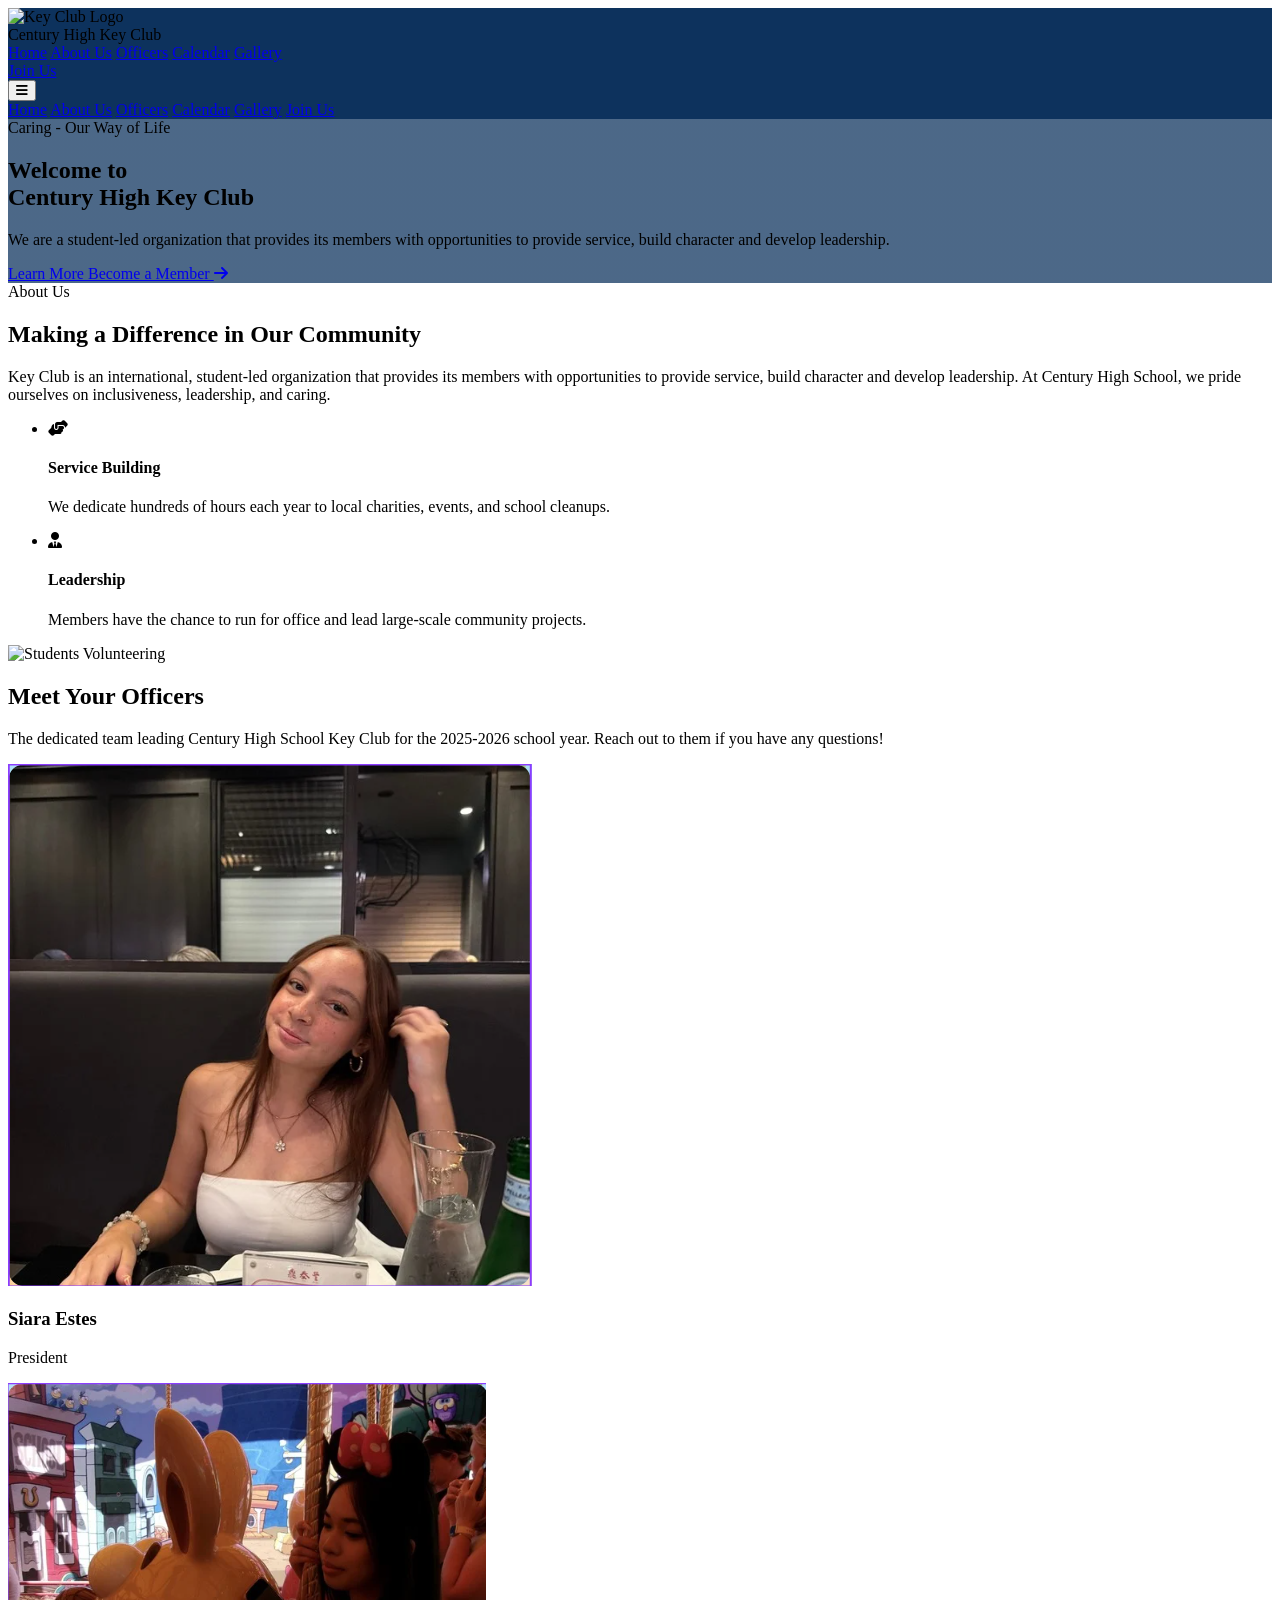
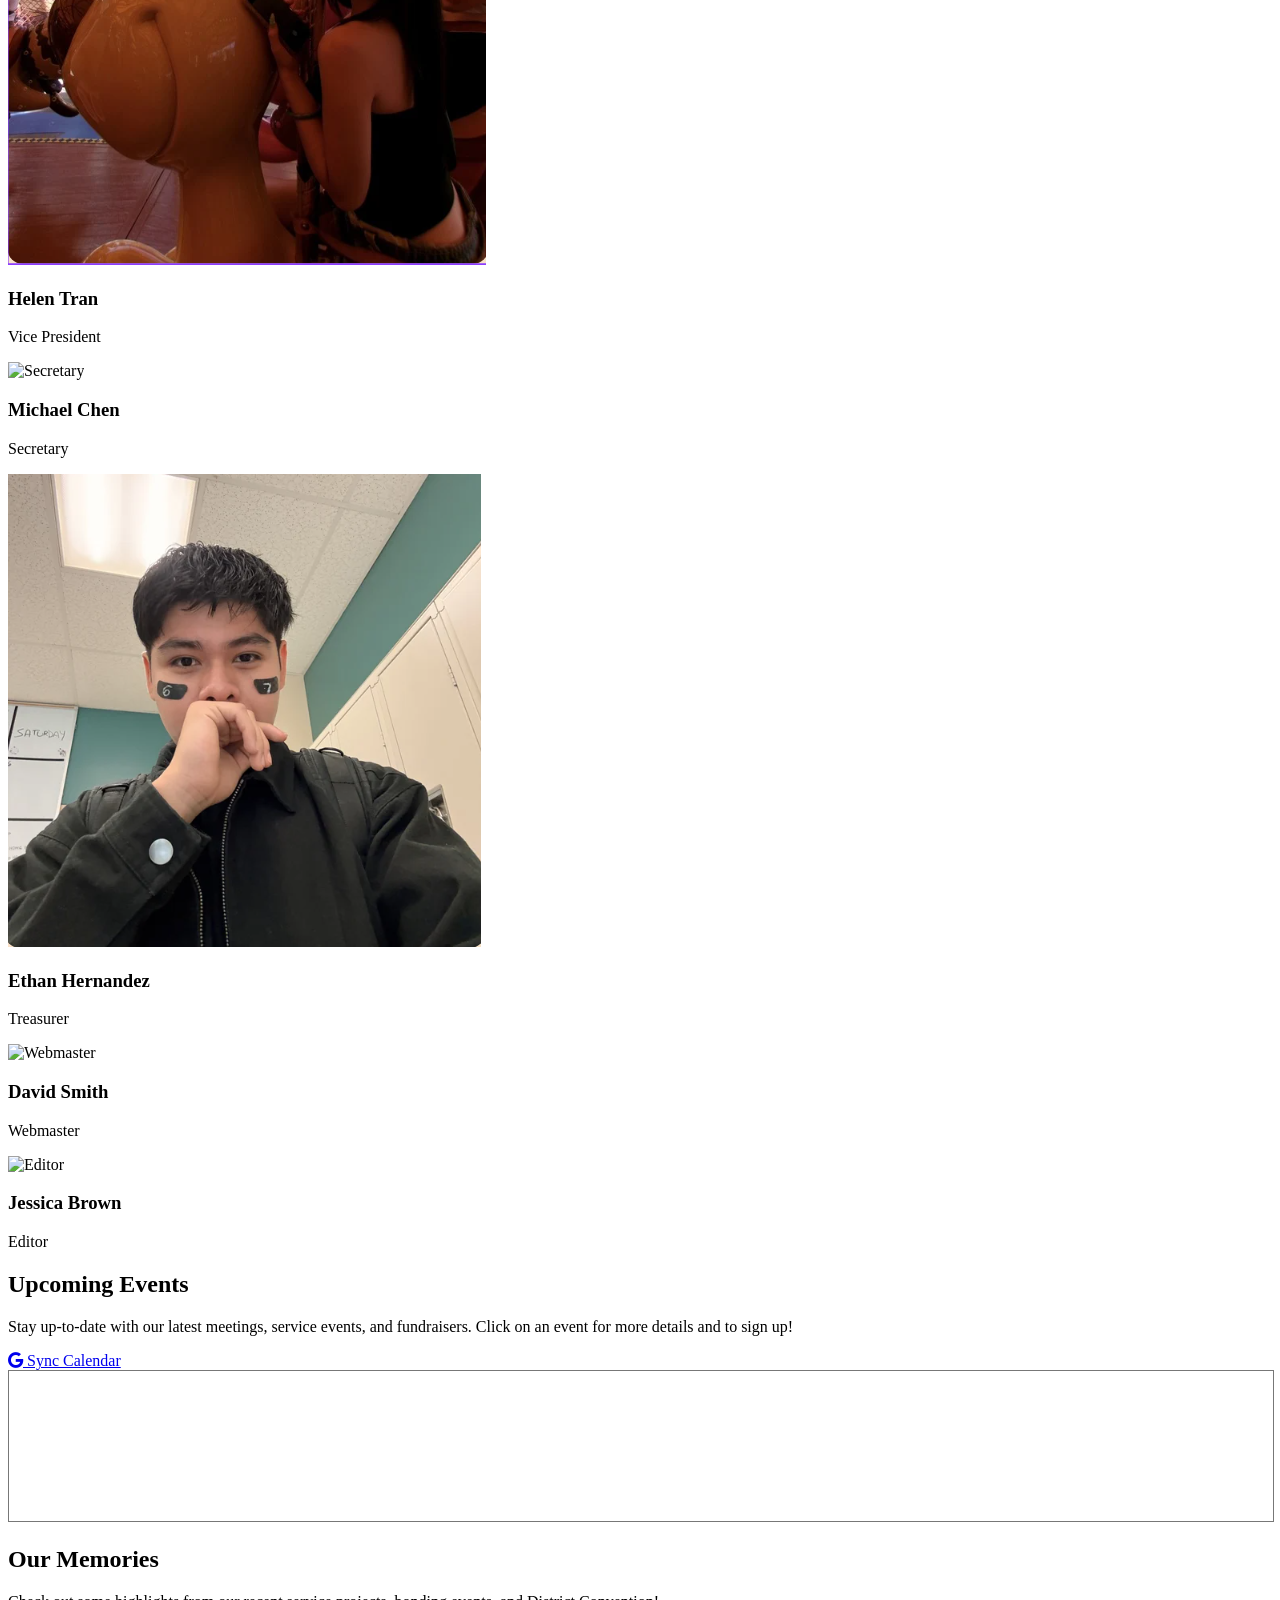
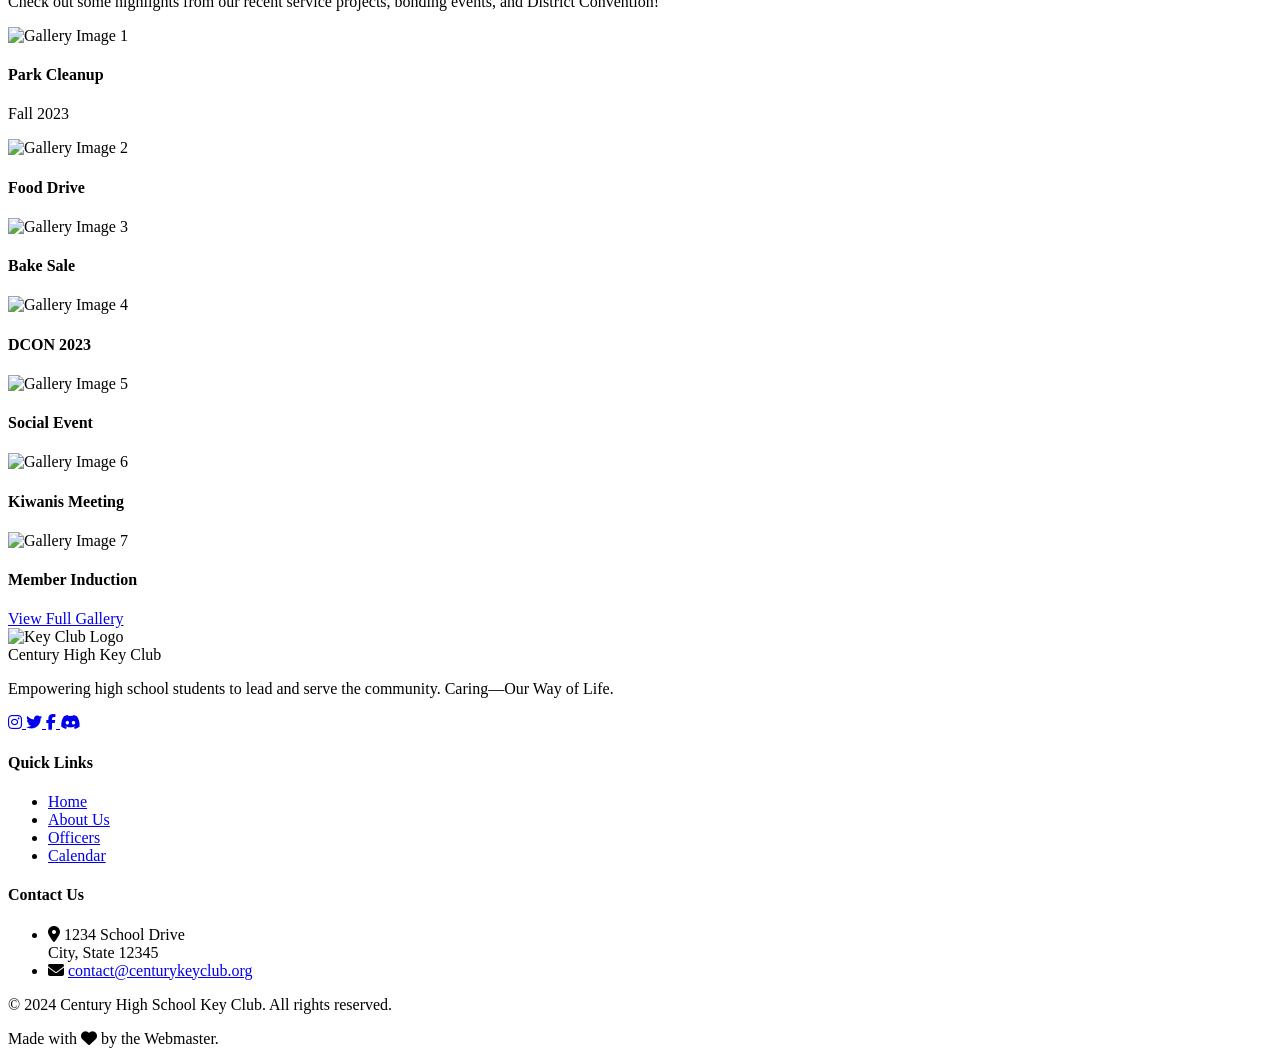
==== index.html @ 0c607665 "Added all 8 officers and popups now" ====
<!DOCTYPE html>
<html lang="en" class="scroll-smooth">
<head>
    <meta charset="UTF-8">
    <meta name="viewport" content="width=device-width, initial-scale=1.0">
    <title>Century High School Key Club</title>
    
    <!-- Google Fonts -->
    <link rel="preconnect" href="https://fonts.googleapis.com">
    <link rel="preconnect" href="https://fonts.gstatic.com" crossorigin>
    <link href="https://fonts.googleapis.com/css2?family=Inter:wght@300;400;600;700;800&display=swap" rel="stylesheet">
    
    <!-- FontAwesome for Icons -->
    <link rel="stylesheet" href="https://cdnjs.cloudflare.com/ajax/libs/font-awesome/6.4.0/css/all.min.css">

    <!-- Tailwind CSS -->
    <script src="https://cdn.tailwindcss.com"></script>
    <script>
        tailwind.config = {
            theme: {
                extend: {
                    fontFamily: {
                        sans: ['Inter', 'sans-serif'],
                    },
                    colors: {
                        navy: '#002855', /* Key Club Navy Blue */
                        gold: '#F2A900', /* Key Club Gold */
                        light: '#F8F9FA'
                    }
                }
            }
        }
    </script>
    <link rel="stylesheet" href="style.css">
</head>
<body class="bg-light text-gray-800 font-sans antialiased overflow-x-hidden">

    <!-- Navigation -->
    <header class="glass-nav fixed w-full top-0 z-50 text-white shadow-lg transition-all duration-300">
        <div class="max-w-7xl mx-auto px-4 sm:px-6 lg:px-8">
            <div class="flex justify-between items-center h-20">
                <!-- Logo -->
                <div class="flex-shrink-0 flex items-center gap-3 cursor-pointer" onclick="window.scrollTo(0,0)">
                    <div class="w-12 h-12 bg-white rounded-full flex items-center justify-center p-1 border-2 border-gold">
                        <!-- Placeholder for Key Club Logo -->
                        <img src="https://placehold.co/100x100/ffffff/002855?text=Logo" alt="Key Club Logo" class="w-full h-full object-contain rounded-full">
                    </div>
                    <div>
                        <span class="font-bold text-xl tracking-tight block">Century High</span>
                        <span class="text-gold font-semibold text-sm tracking-wider uppercase">Key Club</span>
                    </div>
                </div>

                <!-- Desktop Menu -->
                <nav class="hidden md:flex space-x-8">
                    <a href="#home" class="text-white hover:text-gold font-medium transition-colors">Home</a>
                    <a href="#about" class="text-white hover:text-gold font-medium transition-colors">About Us</a>
                    <a href="#officers" class="text-white hover:text-gold font-medium transition-colors">Officers</a>
                    <a href="#calendar" class="text-white hover:text-gold font-medium transition-colors">Calendar</a>
                    <a href="#gallery" class="text-white hover:text-gold font-medium transition-colors">Gallery</a>
                </nav>

                <!-- CTA Button (Desktop) -->
                <div class="hidden md:flex">
                    <a href="#join" class="bg-gold text-navy font-bold py-2 px-6 rounded-full hover:bg-yellow-400 transform hover:scale-105 transition-all shadow-md">
                        Join Us
                    </a>
                </div>

                <!-- Mobile Menu Button -->
                <div class="md:hidden flex items-center">
                    <button id="mobile-menu-btn" class="text-white hover:text-gold focus:outline-none p-2">
                        <i class="fas fa-bars text-2xl"></i>
                    </button>
                </div>
            </div>
        </div>

        <!-- Mobile Menu (Hidden by default) -->
        <div id="mobile-menu" class="hidden md:hidden bg-navy border-t border-blue-900">
            <div class="px-2 pt-2 pb-3 space-y-1 sm:px-3">
                <a href="#home" class="block px-3 py-2 rounded-md text-base font-medium text-white hover:text-gold hover:bg-blue-900">Home</a>
                <a href="#about" class="block px-3 py-2 rounded-md text-base font-medium text-white hover:text-gold hover:bg-blue-900">About Us</a>
                <a href="#officers" class="block px-3 py-2 rounded-md text-base font-medium text-white hover:text-gold hover:bg-blue-900">Officers</a>
                <a href="#calendar" class="block px-3 py-2 rounded-md text-base font-medium text-white hover:text-gold hover:bg-blue-900">Calendar</a>
                <a href="#gallery" class="block px-3 py-2 rounded-md text-base font-medium text-white hover:text-gold hover:bg-blue-900">Gallery</a>
                <a href="#join" class="block px-3 py-2 mt-4 text-center rounded-md text-base font-bold text-navy bg-gold hover:bg-yellow-400">Join Us</a>
            </div>
        </div>
    </header>

    <!-- Hero Section -->
    <section id="home" class="hero-bg min-h-screen flex items-center justify-center pt-20 relative">
        <div class="absolute inset-0 bg-gradient-to-b from-transparent to-navy opacity-60"></div>
        <div class="relative z-10 text-center px-4 max-w-4xl mx-auto">
            <span class="inline-block py-1 px-3 rounded-full bg-gold/20 text-gold border border-gold backdrop-blur-sm text-sm font-semibold tracking-widest uppercase mb-6 animate-pulse">
                Caring - Our Way of Life
            </span>
            <h1 class="text-5xl md:text-7xl font-extrabold text-white mb-6 drop-shadow-lg leading-tight">
                Welcome to <br/> <span class="text-gold">Century High</span> Key Club
            </h1>
            <p class="text-lg md:text-2xl text-gray-200 mb-10 max-w-2xl mx-auto font-light drop-shadow-md">
                We are a student-led organization that provides its members with opportunities to provide service, build character and develop leadership.
            </p>
            <div class="flex flex-col sm:flex-row gap-4 justify-center">
                <a href="#about" class="bg-white text-navy font-bold py-3 px-8 rounded-full hover:bg-gray-100 transform hover:-translate-y-1 transition-all shadow-lg text-lg">
                    Learn More
                </a>
                <a href="#join" class="bg-gold text-navy font-bold py-3 px-8 rounded-full hover:bg-yellow-400 transform hover:-translate-y-1 transition-all shadow-lg text-lg flex items-center justify-center gap-2">
                    Become a Member <i class="fas fa-arrow-right"></i>
                </a>
            </div>
        </div>
    </section>

    <!-- About Section -->
    <section id="about" class="py-20 bg-white">
        <div class="max-w-7xl mx-auto px-4 sm:px-6 lg:px-8">
            <div class="flex flex-col md:flex-row items-center gap-12">
                <div class="md:w-1/2">
                    <div class="inline-flex items-center gap-2 text-gold font-bold uppercase tracking-wider mb-2">
                        <span class="w-8 h-1 bg-gold rounded-full"></span> About Us
                    </div>
                    <h2 class="text-4xl font-bold text-navy mb-6">Making a Difference in Our Community</h2>
                    <p class="text-gray-600 mb-6 text-lg leading-relaxed">
                        Key Club is an international, student-led organization that provides its members with opportunities to provide service, build character and develop leadership. At Century High School, we pride ourselves on inclusiveness, leadership, and caring.
                    </p>
                    <ul class="space-y-4 mb-8">
                        <li class="flex items-start gap-3">
                            <div class="mt-1 bg-navy/10 text-navy rounded-full p-2 h-8 w-8 flex items-center justify-center flex-shrink-0">
                                <i class="fas fa-hands-helping"></i>
                            </div>
                            <div>
                                <h4 class="font-bold text-gray-900">Service Building</h4>
                                <p class="text-gray-600 text-sm">We dedicate hundreds of hours each year to local charities, events, and school cleanups.</p>
                            </div>
                        </li>
                        <li class="flex items-start gap-3">
                            <div class="mt-1 bg-gold/10 text-gold rounded-full p-2 h-8 w-8 flex items-center justify-center flex-shrink-0">
                                <i class="fas fa-user-tie"></i>
                            </div>
                            <div>
                                <h4 class="font-bold text-gray-900">Leadership</h4>
                                <p class="text-gray-600 text-sm">Members have the chance to run for office and lead large-scale community projects.</p>
                            </div>
                        </li>
                    </ul>
                </div>
                <div class="md:w-1/2 relative">
                    <div class="absolute -inset-4 bg-gold rounded-2xl transform rotate-3 opacity-20"></div>
                    <img src="https://picsum.photos/id/120/800/600" alt="Students Volunteering" class="relative rounded-2xl shadow-2xl w-full object-cover h-[400px]">
                </div>
            </div>
        </div>
    </section>

    <!-- Officers Section -->
    <section id="officers" class="py-20 bg-light">
        <div class="max-w-7xl mx-auto px-4 sm:px-6 lg:px-8">
            <div class="text-center mb-16">
                <h2 class="text-4xl font-bold text-navy mb-4">Meet Your Officers</h2>
                <div class="w-24 h-1 bg-gold mx-auto rounded-full mb-6"></div>
                <p class="text-gray-600 max-w-2xl mx-auto text-lg">
                    The dedicated team leading Century High School Key Club for the 2025-2026 school year. Reach out to them if you have any questions!
                </p>
            </div>

            <!-- Officers Grid -->
            <div class="grid grid-cols-1 sm:grid-cols-2 lg:grid-cols-3 gap-8">
                
                <!-- Officer 1 -->
                <div class="bg-white rounded-2xl shadow-lg overflow-hidden group hover:shadow-2xl transition-all duration-300 transform hover:-translate-y-2">
                    <div class="aspect-[3/2] overflow-hidden">
                        <img src="images/siara2027.png" alt="President" class="w-full h-full object-cover group-hover:scale-110 transition-transform duration-500">
                    </div>
                    <div class="p-6 text-center border-t-4 border-gold">
                        <h3 class="text-xl font-bold text-navy mb-1">Siara Estes</h3>
                        <p class="text-gold font-semibold uppercase tracking-wide text-sm">President</p>
                    </div>
                </div>

                <!-- Officer 2 -->
                <div class="bg-white rounded-2xl shadow-lg overflow-hidden group hover:shadow-2xl transition-all duration-300 transform hover:-translate-y-2">
                    <div class="aspect-[3/2] overflow-hidden">
                        <img src="images/helen2027.png" alt="Vice President" class="w-full h-full object-cover group-hover:scale-110 transition-transform duration-500">
                    </div>
                    <div class="p-6 text-center border-t-4 border-gold">
                        <h3 class="text-xl font-bold text-navy mb-1">Helen Tran</h3>
                        <p class="text-gold font-semibold uppercase tracking-wide text-sm">Vice President</p>
                    </div>
                </div>

                <!-- Officer 3 -->
                <div class="bg-white rounded-2xl shadow-lg overflow-hidden group hover:shadow-2xl transition-all duration-300 transform hover:-translate-y-2">
                    <div class="aspect-[3/2] overflow-hidden">
                        <img src="https://picsum.photos/id/338/400/400" alt="Secretary" class="w-full h-full object-cover group-hover:scale-110 transition-transform duration-500">
                    </div>
                    <div class="p-6 text-center border-t-4 border-gold">
                        <h3 class="text-xl font-bold text-navy mb-1">Michael Chen</h3>
                        <p class="text-gold font-semibold uppercase tracking-wide text-sm">Secretary</p>
                    </div>
                </div>

                <!-- Officer 4 -->
                <div class="bg-white rounded-2xl shadow-lg overflow-hidden group hover:shadow-2xl transition-all duration-300 transform hover:-translate-y-2">
                    <div class="aspect-[3/2] overflow-hidden">
                        <img src="images/ethan2027.png" alt="Treasurer" class="w-full h-full object-cover group-hover:scale-110 transition-transform duration-500">
                    </div>
                    <div class="p-6 text-center border-t-4 border-gold">
                        <h3 class="text-xl font-bold text-navy mb-1">Ethan Hernandez</h3>
                        <p class="text-gold font-semibold uppercase tracking-wide text-sm">Treasurer</p>
                    </div>
                </div>

                <!-- Officer 5 -->
                <div class="bg-white rounded-2xl shadow-lg overflow-hidden group hover:shadow-2xl transition-all duration-300 transform hover:-translate-y-2">
                    <div class="aspect-[3/2] overflow-hidden">
                        <img src="https://picsum.photos/id/349/400/400" alt="Webmaster" class="w-full h-full object-cover group-hover:scale-110 transition-transform duration-500">
                    </div>
                    <div class="p-6 text-center border-t-4 border-gold">
                        <h3 class="text-xl font-bold text-navy mb-1">David Smith</h3>
                        <p class="text-gold font-semibold uppercase tracking-wide text-sm">Webmaster</p>
                    </div>
                </div>

                <!-- Officer 6 -->
                <div class="bg-white rounded-2xl shadow-lg overflow-hidden group hover:shadow-2xl transition-all duration-300 transform hover:-translate-y-2">
                    <div class="aspect-[3/2] overflow-hidden">
                        <img src="https://picsum.photos/id/399/400/400" alt="Editor" class="w-full h-full object-cover group-hover:scale-110 transition-transform duration-500">
                    </div>
                    <div class="p-6 text-center border-t-4 border-gold">
                        <h3 class="text-xl font-bold text-navy mb-1">Jessica Brown</h3>
                        <p class="text-gold font-semibold uppercase tracking-wide text-sm">Editor</p>
                    </div>
                </div>

            </div>
        </div>
    </section>

    <!-- Events Calendar Section -->
    <section id="calendar" class="py-20 bg-navy text-white">
        <div class="max-w-7xl mx-auto px-4 sm:px-6 lg:px-8">
            <div class="flex flex-col md:flex-row justify-between items-end mb-12">
                <div class="md:w-2/3">
                    <h2 class="text-4xl font-bold mb-4 text-white">Upcoming Events</h2>
                    <div class="w-24 h-1 bg-gold rounded-full mb-6"></div>
                    <p class="text-gray-300 text-lg">Stay up-to-date with our latest meetings, service events, and fundraisers. Click on an event for more details and to sign up!</p>
                </div>
                <div class="mt-6 md:mt-0">
                    <a href="#" class="inline-flex items-center gap-2 bg-transparent border-2 border-gold text-gold hover:bg-gold hover:text-navy font-bold py-2 px-6 rounded-full transition-colors">
                        <i class="fab fa-google"></i> Sync Calendar
                    </a>
                </div>
            </div>

            <!-- Calendar Iframe Container -->
            <div class="bg-white rounded-2xl shadow-2xl overflow-hidden p-2 md:p-4">
                <!-- IMPORTANT: Replace the 'src' attribute below with your own Google Calendar embed URL -->
                <div class="w-full h-[500px] md:h-[600px] lg:h-[700px] relative">
                    <iframe 
                        src="https://calendar.google.com/calendar/embed?src=c_classroomb1a137aa%40group.calendar.google.com&ctz=America%2FLos_Angeles"
                        style="border:solid 1px #777" 
                        width="100%" 
                        height="100%" 
                        frameborder="0" 
                        scrolling="no"
                        class="rounded-xl absolute inset-0"
                        title="Our Calendar">
                    </iframe>
                </div>
            </div>
        </div>
    </section>

    <!-- Image Gallery Section -->
    <section id="gallery" class="py-20 bg-white">
        <div class="max-w-7xl mx-auto px-4 sm:px-6 lg:px-8">
            <div class="text-center mb-12">
                <h2 class="text-4xl font-bold text-navy mb-4">Our Memories</h2>
                <div class="w-24 h-1 bg-gold mx-auto rounded-full mb-6"></div>
                <p class="text-gray-600 max-w-2xl mx-auto text-lg">
                    Check out some highlights from our recent service projects, bonding events, and District Convention!
                </p>
            </div>

            <!-- CSS Grid Gallery -->
            <div class="grid grid-cols-1 sm:grid-cols-2 md:grid-cols-3 lg:grid-cols-4 gap-4 auto-rows-[200px]">
                
                <!-- Gallery Item 1 (Spans 2 rows, 2 columns on large screens) -->
                <div class="group relative overflow-hidden rounded-xl shadow-md lg:col-span-2 lg:row-span-2">
                    <img src="https://picsum.photos/id/111/800/800" alt="Gallery Image 1" class="w-full h-full object-cover transition-transform duration-700 group-hover:scale-110">
                    <div class="absolute inset-0 bg-gradient-to-t from-navy/90 to-transparent opacity-0 group-hover:opacity-100 transition-opacity duration-300 flex flex-col justify-end p-6">
                        <h4 class="text-gold font-bold text-xl">Park Cleanup</h4>
                        <p class="text-white text-sm">Fall 2023</p>
                    </div>
                </div>

                <!-- Gallery Item 2 -->
                <div class="group relative overflow-hidden rounded-xl shadow-md">
                    <img src="https://picsum.photos/id/222/400/400" alt="Gallery Image 2" class="w-full h-full object-cover transition-transform duration-700 group-hover:scale-110">
                    <div class="absolute inset-0 bg-gradient-to-t from-navy/80 to-transparent opacity-0 group-hover:opacity-100 transition-opacity duration-300 flex flex-col justify-end p-4">
                        <h4 class="text-gold font-bold">Food Drive</h4>
                    </div>
                </div>

                <!-- Gallery Item 3 -->
                <div class="group relative overflow-hidden rounded-xl shadow-md">
                    <img src="https://picsum.photos/id/333/400/400" alt="Gallery Image 3" class="w-full h-full object-cover transition-transform duration-700 group-hover:scale-110">
                    <div class="absolute inset-0 bg-gradient-to-t from-navy/80 to-transparent opacity-0 group-hover:opacity-100 transition-opacity duration-300 flex flex-col justify-end p-4">
                        <h4 class="text-gold font-bold">Bake Sale</h4>
                    </div>
                </div>

                <!-- Gallery Item 4 -->
                <div class="group relative overflow-hidden rounded-xl shadow-md sm:col-span-2 lg:col-span-1">
                    <img src="https://picsum.photos/id/444/400/400" alt="Gallery Image 4" class="w-full h-full object-cover transition-transform duration-700 group-hover:scale-110">
                    <div class="absolute inset-0 bg-gradient-to-t from-navy/80 to-transparent opacity-0 group-hover:opacity-100 transition-opacity duration-300 flex flex-col justify-end p-4">
                        <h4 class="text-gold font-bold">DCON 2023</h4>
                    </div>
                </div>

                <!-- Gallery Item 5 -->
                <div class="group relative overflow-hidden rounded-xl shadow-md">
                    <img src="https://picsum.photos/id/555/400/400" alt="Gallery Image 5" class="w-full h-full object-cover transition-transform duration-700 group-hover:scale-110">
                    <div class="absolute inset-0 bg-gradient-to-t from-navy/80 to-transparent opacity-0 group-hover:opacity-100 transition-opacity duration-300 flex flex-col justify-end p-4">
                        <h4 class="text-gold font-bold">Social Event</h4>
                    </div>
                </div>

                <!-- Gallery Item 6 (Spans 2 columns) -->
                <div class="group relative overflow-hidden rounded-xl shadow-md sm:col-span-2">
                    <img src="https://picsum.photos/id/666/800/400" alt="Gallery Image 6" class="w-full h-full object-cover transition-transform duration-700 group-hover:scale-110">
                    <div class="absolute inset-0 bg-gradient-to-t from-navy/80 to-transparent opacity-0 group-hover:opacity-100 transition-opacity duration-300 flex flex-col justify-end p-4">
                        <h4 class="text-gold font-bold">Kiwanis Meeting</h4>
                    </div>
                </div>
                
                <!-- Gallery Item 7 -->
                <div class="group relative overflow-hidden rounded-xl shadow-md">
                    <img src="https://picsum.photos/id/777/400/400" alt="Gallery Image 7" class="w-full h-full object-cover transition-transform duration-700 group-hover:scale-110">
                    <div class="absolute inset-0 bg-gradient-to-t from-navy/80 to-transparent opacity-0 group-hover:opacity-100 transition-opacity duration-300 flex flex-col justify-end p-4">
                        <h4 class="text-gold font-bold">Member Induction</h4>
                    </div>
                </div>

            </div>
            
            <div class="text-center mt-12">
                <a href="#" class="inline-block bg-gray-100 text-navy font-bold py-3 px-8 rounded-full hover:bg-gray-200 transition-colors shadow-sm">
                    View Full Gallery
                </a>
            </div>
        </div>
    </section>

    <!-- Footer Section -->
    <footer class="bg-navy border-t-[8px] border-gold pt-16 pb-8">
        <div class="max-w-7xl mx-auto px-4 sm:px-6 lg:px-8">
            <div class="grid grid-cols-1 md:grid-cols-4 gap-12 mb-12 text-center md:text-left">
                
                <!-- Brand Info -->
                <div class="md:col-span-2">
                    <div class="flex items-center justify-center md:justify-start gap-3 mb-4">
                        <div class="w-10 h-10 bg-white rounded-full flex items-center justify-center p-1">
                            <img src="https://placehold.co/100x100/ffffff/002855?text=Logo" alt="Key Club Logo" class="w-full h-full object-contain rounded-full">
                        </div>
                        <span class="font-bold text-2xl text-white tracking-tight block">Century High Key Club</span>
                    </div>
                    <p class="text-gray-400 mb-6 max-w-sm mx-auto md:mx-0">
                        Empowering high school students to lead and serve the community. Caring—Our Way of Life.
                    </p>
                    <!-- Social Links -->
                    <div class="flex justify-center md:justify-start space-x-4">
                        <a href="#" class="w-10 h-10 rounded-full bg-blue-900 text-white flex items-center justify-center hover:bg-gold hover:text-navy transition-all">
                            <i class="fab fa-instagram"></i>
                        </a>
                        <a href="#" class="w-10 h-10 rounded-full bg-blue-900 text-white flex items-center justify-center hover:bg-gold hover:text-navy transition-all">
                            <i class="fab fa-twitter"></i>
                        </a>
                        <a href="#" class="w-10 h-10 rounded-full bg-blue-900 text-white flex items-center justify-center hover:bg-gold hover:text-navy transition-all">
                            <i class="fab fa-facebook-f"></i>
                        </a>
                        <a href="#" class="w-10 h-10 rounded-full bg-blue-900 text-white flex items-center justify-center hover:bg-gold hover:text-navy transition-all">
                            <i class="fab fa-discord"></i>
                        </a>
                    </div>
                </div>

                <!-- Quick Links -->
                <div>
                    <h4 class="text-white font-bold text-lg mb-4 border-b border-blue-800 pb-2 inline-block">Quick Links</h4>
                    <ul class="space-y-2 text-gray-400">
                        <li><a href="#home" class="hover:text-gold transition-colors">Home</a></li>
                        <li><a href="#about" class="hover:text-gold transition-colors">About Us</a></li>
                        <li><a href="#officers" class="hover:text-gold transition-colors">Officers</a></li>
                        <li><a href="#calendar" class="hover:text-gold transition-colors">Calendar</a></li>
                    </ul>
                </div>

                <!-- Contact Info -->
                <div>
                    <h4 class="text-white font-bold text-lg mb-4 border-b border-blue-800 pb-2 inline-block">Contact Us</h4>
                    <ul class="space-y-3 text-gray-400">
                        <li class="flex items-start justify-center md:justify-start gap-2">
                            <i class="fas fa-map-marker-alt mt-1 text-gold"></i>
                            <span>1234 School Drive<br>City, State 12345</span>
                        </li>
                        <li class="flex items-center justify-center md:justify-start gap-2">
                            <i class="fas fa-envelope text-gold"></i>
                            <a href="mailto:contact@centurykeyclub.org" class="hover:text-gold transition-colors">contact@centurykeyclub.org</a>
                        </li>
                    </ul>
                </div>
            </div>

            <!-- Copyright -->
            <div class="border-t border-blue-900 pt-8 flex flex-col md:flex-row justify-between items-center gap-4">
                <p class="text-gray-500 text-sm">
                    &copy; 2024 Century High School Key Club. All rights reserved.
                </p>
                <p class="text-gray-500 text-sm">
                    Made with <i class="fas fa-heart text-red-500"></i> by the Webmaster.
                </p>
            </div>
        </div>
    </footer>

    <!-- JavaScript for Interactive Elements -->
    <script>
        // Mobile Menu Toggle Logic
        const btn = document.getElementById('mobile-menu-btn');
        const menu = document.getElementById('mobile-menu');

        btn.addEventListener('click', () => {
            menu.classList.toggle('hidden');
        });

        // Close mobile menu when a link is clicked
        const mobileLinks = menu.querySelectorAll('a');
        mobileLinks.forEach(link => {
            link.addEventListener('click', () => {
                menu.classList.add('hidden');
            });
        });

        // Change Navigation Background on Scroll
        window.addEventListener('scroll', () => {
            const header = document.querySelector('header');
            if (window.scrollY > 50) {
                header.classList.add('shadow-xl');
                header.style.background = 'rgba(0, 40, 85, 0.98)';
            } else {
                header.classList.remove('shadow-xl');
                header.style.background = 'rgba(0, 40, 85, 0.95)';
            }
        });
    </script>
</body>
</html>
---- style.css ----
.glass-nav {
    background: rgba(0, 40, 85, 0.95);
    backdrop-filter: blur(10px);
}

.hero-bg {
    background-image: linear-gradient(rgba(0, 40, 85, 0.7), rgba(0, 40, 85, 0.7)), url('https://picsum.photos/id/119/1920/1080');
    background-size: cover;
    background-position: center;
    background-attachment: fixed;
}
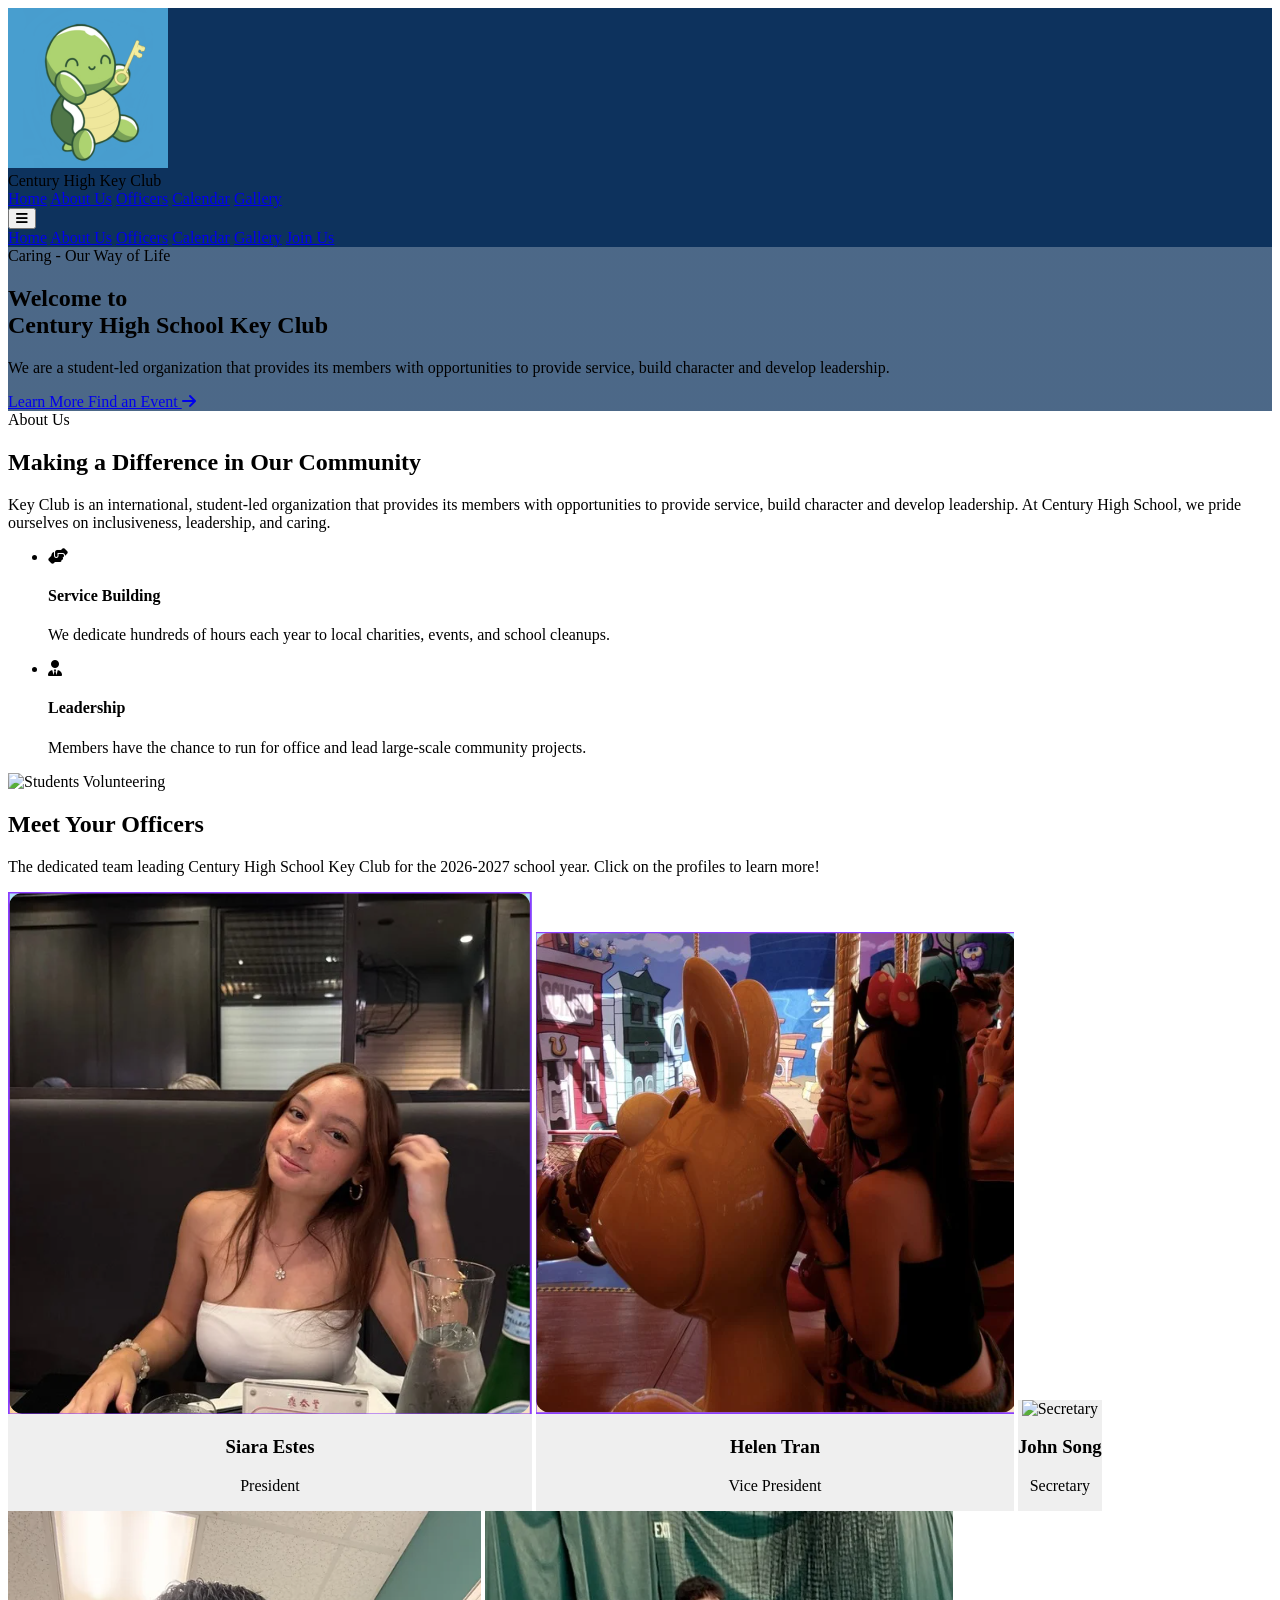
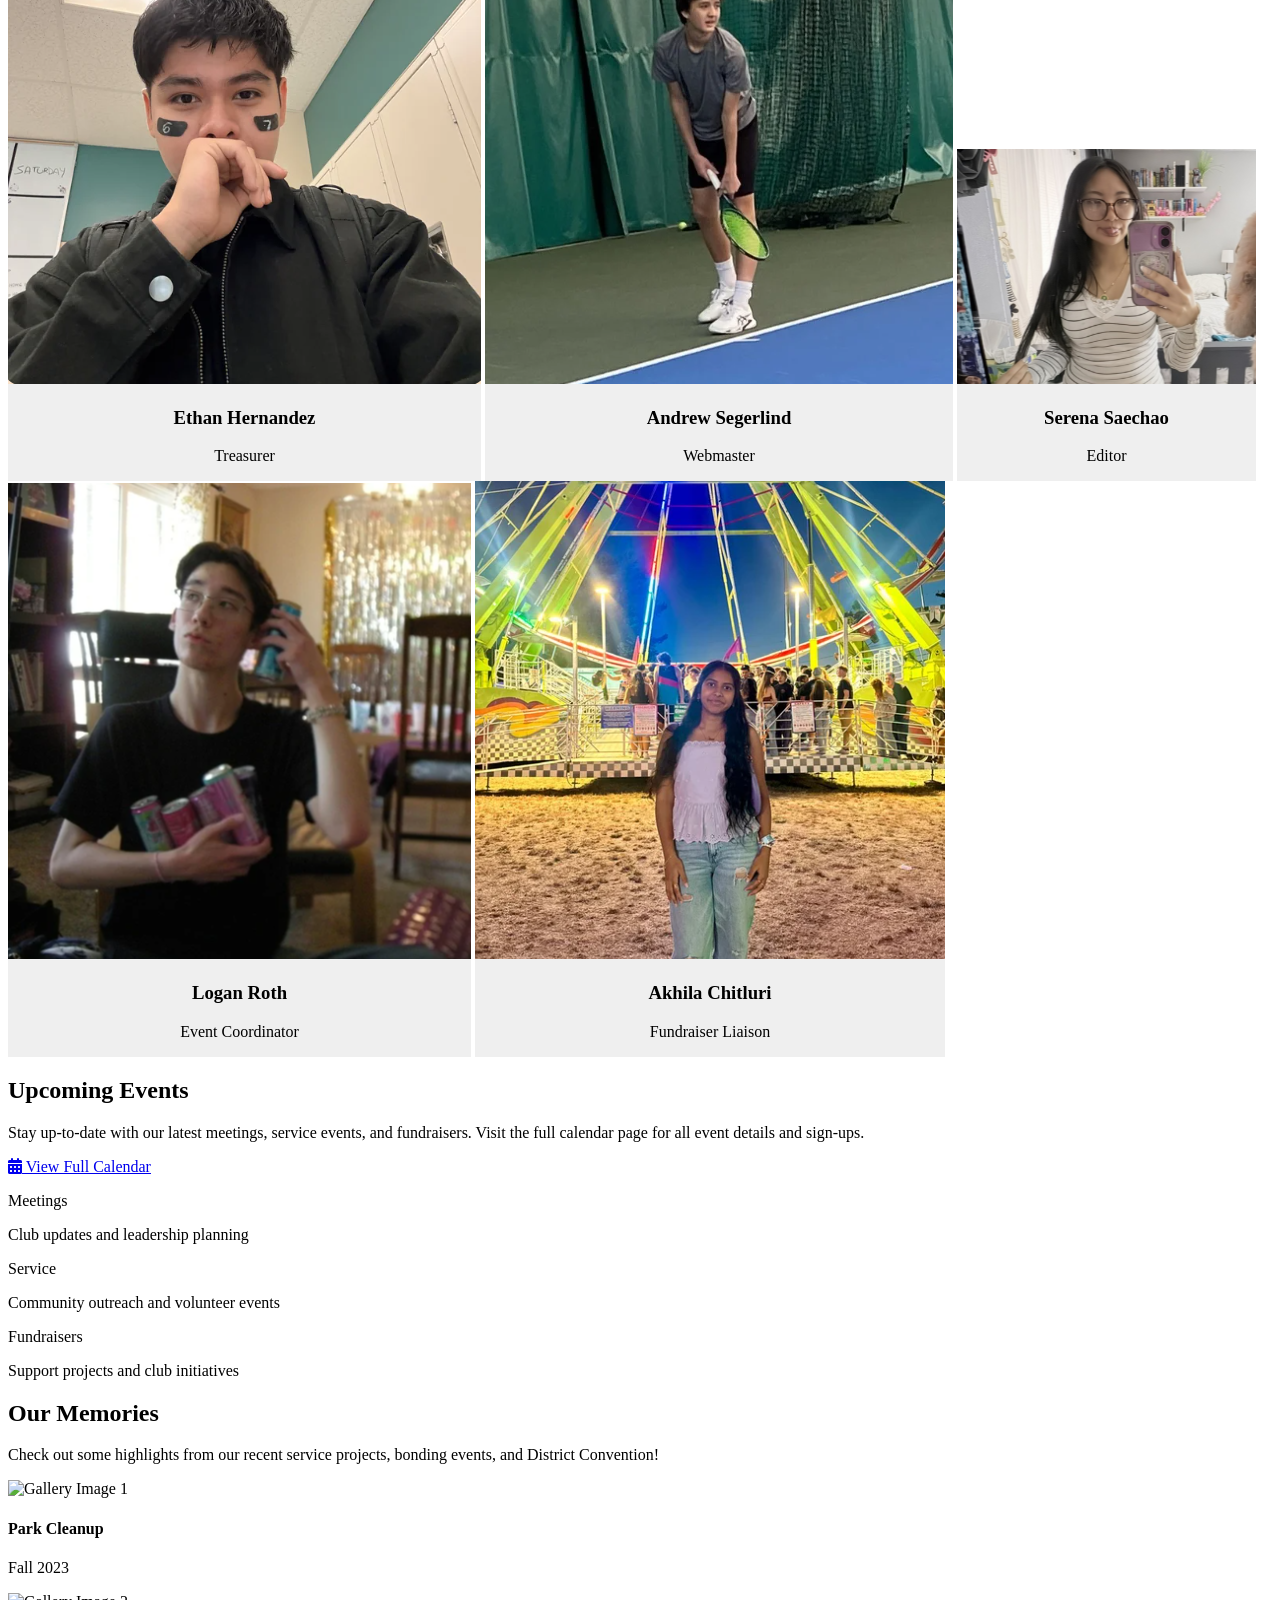
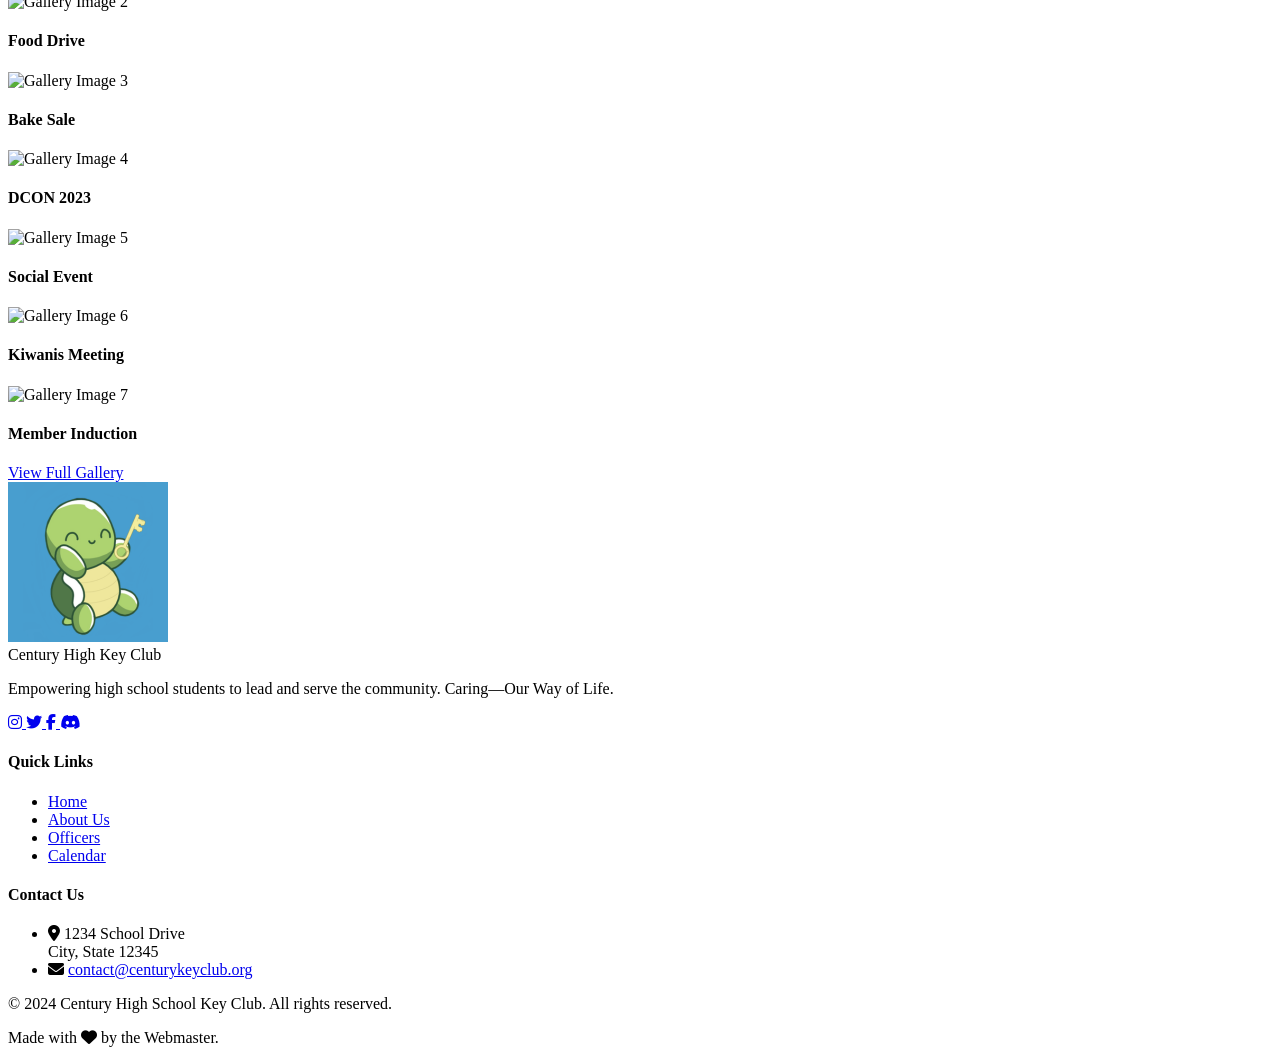
==== commit 62101f8c: "Put calendar on its on page" ====
--- a/index.html
+++ b/index.html
@@ -42,8 +42,8 @@
                 <!-- Logo -->
                 <div class="flex-shrink-0 flex items-center gap-3 cursor-pointer" onclick="window.scrollTo(0,0)">
                     <div class="w-12 h-12 bg-white rounded-full flex items-center justify-center p-1 border-2 border-gold">
-                        <!-- Placeholder for Key Club Logo -->
-                        <img src="https://placehold.co/100x100/ffffff/002855?text=Logo" alt="Key Club Logo" class="w-full h-full object-contain rounded-full">
+                        <!-- Placeholder for Key Club Logo DONE !--> 
+                        <img src="images/turtleicon.png" alt="Key Club Logo" class="w-full h-full object-contain rounded-full">
                     </div>
                     <div>
                         <span class="font-bold text-xl tracking-tight block">Century High</span>
@@ -56,16 +56,17 @@
                     <a href="#home" class="text-white hover:text-gold font-medium transition-colors">Home</a>
                     <a href="#about" class="text-white hover:text-gold font-medium transition-colors">About Us</a>
                     <a href="#officers" class="text-white hover:text-gold font-medium transition-colors">Officers</a>
-                    <a href="#calendar" class="text-white hover:text-gold font-medium transition-colors">Calendar</a>
+                    <a href="calendar/" class="text-white hover:text-gold font-medium transition-colors">Calendar</a>
                     <a href="#gallery" class="text-white hover:text-gold font-medium transition-colors">Gallery</a>
                 </nav>
 
-                <!-- CTA Button (Desktop) -->
+                
+                <!-- CTA Button (Desktop)
                 <div class="hidden md:flex">
                     <a href="#join" class="bg-gold text-navy font-bold py-2 px-6 rounded-full hover:bg-yellow-400 transform hover:scale-105 transition-all shadow-md">
                         Join Us
                     </a>
-                </div>
+                </div> -->
 
                 <!-- Mobile Menu Button -->
                 <div class="md:hidden flex items-center">
@@ -82,7 +83,7 @@
                 <a href="#home" class="block px-3 py-2 rounded-md text-base font-medium text-white hover:text-gold hover:bg-blue-900">Home</a>
                 <a href="#about" class="block px-3 py-2 rounded-md text-base font-medium text-white hover:text-gold hover:bg-blue-900">About Us</a>
                 <a href="#officers" class="block px-3 py-2 rounded-md text-base font-medium text-white hover:text-gold hover:bg-blue-900">Officers</a>
-                <a href="#calendar" class="block px-3 py-2 rounded-md text-base font-medium text-white hover:text-gold hover:bg-blue-900">Calendar</a>
+                <a href="calendar/" class="block px-3 py-2 rounded-md text-base font-medium text-white hover:text-gold hover:bg-blue-900">Calendar</a>
                 <a href="#gallery" class="block px-3 py-2 rounded-md text-base font-medium text-white hover:text-gold hover:bg-blue-900">Gallery</a>
                 <a href="#join" class="block px-3 py-2 mt-4 text-center rounded-md text-base font-bold text-navy bg-gold hover:bg-yellow-400">Join Us</a>
             </div>
@@ -97,7 +98,7 @@
                 Caring - Our Way of Life
             </span>
             <h1 class="text-5xl md:text-7xl font-extrabold text-white mb-6 drop-shadow-lg leading-tight">
-                Welcome to <br/> <span class="text-gold">Century High</span> Key Club
+                Welcome to <br/> <span class="text-gold">Century High School</span> Key Club
             </h1>
             <p class="text-lg md:text-2xl text-gray-200 mb-10 max-w-2xl mx-auto font-light drop-shadow-md">
                 We are a student-led organization that provides its members with opportunities to provide service, build character and develop leadership.
@@ -106,8 +107,8 @@
                 <a href="#about" class="bg-white text-navy font-bold py-3 px-8 rounded-full hover:bg-gray-100 transform hover:-translate-y-1 transition-all shadow-lg text-lg">
                     Learn More
                 </a>
-                <a href="#join" class="bg-gold text-navy font-bold py-3 px-8 rounded-full hover:bg-yellow-400 transform hover:-translate-y-1 transition-all shadow-lg text-lg flex items-center justify-center gap-2">
-                    Become a Member <i class="fas fa-arrow-right"></i>
+                <a href="calendar/" class="bg-gold text-navy font-bold py-3 px-8 rounded-full hover:bg-yellow-400 transform hover:-translate-y-1 transition-all shadow-lg text-lg flex items-center justify-center gap-2">
+                    Find an Event <i class="fas fa-arrow-right"></i>
                 </a>
             </div>
         </div>
@@ -161,15 +162,13 @@
                 <h2 class="text-4xl font-bold text-navy mb-4">Meet Your Officers</h2>
                 <div class="w-24 h-1 bg-gold mx-auto rounded-full mb-6"></div>
                 <p class="text-gray-600 max-w-2xl mx-auto text-lg">
-                    The dedicated team leading Century High School Key Club for the 2025-2026 school year. Reach out to them if you have any questions!
+                    The dedicated team leading Century High School Key Club for the 2026-2027 school year. Click on the profiles to learn more!
                 </p>
             </div>
-
-            <!-- Officers Grid -->
+            <!-- Combined Officers Grid (1-8) -->
             <div class="grid grid-cols-1 sm:grid-cols-2 lg:grid-cols-3 gap-8">
                 
-                <!-- Officer 1 -->
-                <div class="bg-white rounded-2xl shadow-lg overflow-hidden group hover:shadow-2xl transition-all duration-300 transform hover:-translate-y-2">
+                <button type="button" class="officer-card bg-white rounded-2xl shadow-lg overflow-hidden group hover:shadow-2xl transition-all duration-300 transform hover:-translate-y-2 text-left" data-name="Siara Estes" data-role="President" data-image="images/siara2027.png" data-description="Siara leads the club with a strong focus on service, unity, and student leadership. She helps organize key events and encourages members to stay involved, motivated, and connected to the community.">
                     <div class="aspect-[3/2] overflow-hidden">
                         <img src="images/siara2027.png" alt="President" class="w-full h-full object-cover group-hover:scale-110 transition-transform duration-500">
                     </div>
@@ -177,10 +176,9 @@
                         <h3 class="text-xl font-bold text-navy mb-1">Siara Estes</h3>
                         <p class="text-gold font-semibold uppercase tracking-wide text-sm">President</p>
                     </div>
-                </div>
-
-                <!-- Officer 2 -->
-                <div class="bg-white rounded-2xl shadow-lg overflow-hidden group hover:shadow-2xl transition-all duration-300 transform hover:-translate-y-2">
+                </button>
+
+                <button type="button" class="officer-card bg-white rounded-2xl shadow-lg overflow-hidden group hover:shadow-2xl transition-all duration-300 transform hover:-translate-y-2 text-left" data-name="Helen Tran" data-role="Vice President" data-image="images/helen2027.png" data-description="Helen supports club operations and helps coordinate committees, member engagement, and leadership development. She keeps projects organized and ensures the team stays focused and united.">
                     <div class="aspect-[3/2] overflow-hidden">
                         <img src="images/helen2027.png" alt="Vice President" class="w-full h-full object-cover group-hover:scale-110 transition-transform duration-500">
                     </div>
@@ -188,21 +186,19 @@
                         <h3 class="text-xl font-bold text-navy mb-1">Helen Tran</h3>
                         <p class="text-gold font-semibold uppercase tracking-wide text-sm">Vice President</p>
                     </div>
-                </div>
-
-                <!-- Officer 3 -->
-                <div class="bg-white rounded-2xl shadow-lg overflow-hidden group hover:shadow-2xl transition-all duration-300 transform hover:-translate-y-2">
+                </button>
+
+                <button type="button" class="officer-card bg-white rounded-2xl shadow-lg overflow-hidden group hover:shadow-2xl transition-all duration-300 transform hover:-translate-y-2 text-left" data-name="John Song" data-role="Secretary" data-image="https://picsum.photos/id/338/400/400" data-description="John keeps the club organized by managing records, communication, and meeting logistics. He helps make sure important information is shared clearly and that the team stays on track.">
                     <div class="aspect-[3/2] overflow-hidden">
                         <img src="https://picsum.photos/id/338/400/400" alt="Secretary" class="w-full h-full object-cover group-hover:scale-110 transition-transform duration-500">
                     </div>
                     <div class="p-6 text-center border-t-4 border-gold">
-                        <h3 class="text-xl font-bold text-navy mb-1">Michael Chen</h3>
+                        <h3 class="text-xl font-bold text-navy mb-1">John Song</h3>
                         <p class="text-gold font-semibold uppercase tracking-wide text-sm">Secretary</p>
                     </div>
-                </div>
-
-                <!-- Officer 4 -->
-                <div class="bg-white rounded-2xl shadow-lg overflow-hidden group hover:shadow-2xl transition-all duration-300 transform hover:-translate-y-2">
+                </button>
+
+                <button type="button" class="officer-card bg-white rounded-2xl shadow-lg overflow-hidden group hover:shadow-2xl transition-all duration-300 transform hover:-translate-y-2 text-left" data-name="Ethan Hernandez" data-role="Treasurer" data-image="images/ethan2027.png" data-description="Ethan manages club funds and helps plan a budget that supports service projects and member activities. He works behind the scenes to make sure the club can continue serving the community effectively.">
                     <div class="aspect-[3/2] overflow-hidden">
                         <img src="images/ethan2027.png" alt="Treasurer" class="w-full h-full object-cover group-hover:scale-110 transition-transform duration-500">
                     </div>
@@ -210,33 +206,68 @@
                         <h3 class="text-xl font-bold text-navy mb-1">Ethan Hernandez</h3>
                         <p class="text-gold font-semibold uppercase tracking-wide text-sm">Treasurer</p>
                     </div>
-                </div>
-
-                <!-- Officer 5 -->
-                <div class="bg-white rounded-2xl shadow-lg overflow-hidden group hover:shadow-2xl transition-all duration-300 transform hover:-translate-y-2">
-                    <div class="aspect-[3/2] overflow-hidden">
-                        <img src="https://picsum.photos/id/349/400/400" alt="Webmaster" class="w-full h-full object-cover group-hover:scale-110 transition-transform duration-500">
-                    </div>
-                    <div class="p-6 text-center border-t-4 border-gold">
-                        <h3 class="text-xl font-bold text-navy mb-1">David Smith</h3>
+                </button>
+
+                <button type="button" class="officer-card bg-white rounded-2xl shadow-lg overflow-hidden group hover:shadow-2xl transition-all duration-300 transform hover:-translate-y-2 text-left" data-name="Andrew Segerlind" data-role="Webmaster" data-image="images/andrew2027.png" data-description="Andrew keeps the club’s online presence current and engaging, from updates to event promotion. He helps ensure the community can easily learn about what Key Club is doing and how to get involved.">
+                    <div class="aspect-[3/2] overflow-hidden">
+                        <img src="images/andrew2027.png" alt="Webmaster" class="w-full h-full object-cover group-hover:scale-110 transition-transform duration-500">
+                    </div>
+                    <div class="p-6 text-center border-t-4 border-gold">
+                        <h3 class="text-xl font-bold text-navy mb-1">Andrew Segerlind</h3>
                         <p class="text-gold font-semibold uppercase tracking-wide text-sm">Webmaster</p>
                     </div>
-                </div>
-
-                <!-- Officer 6 -->
-                <div class="bg-white rounded-2xl shadow-lg overflow-hidden group hover:shadow-2xl transition-all duration-300 transform hover:-translate-y-2">
-                    <div class="aspect-[3/2] overflow-hidden">
-                        <img src="https://picsum.photos/id/399/400/400" alt="Editor" class="w-full h-full object-cover group-hover:scale-110 transition-transform duration-500">
-                    </div>
-                    <div class="p-6 text-center border-t-4 border-gold">
-                        <h3 class="text-xl font-bold text-navy mb-1">Jessica Brown</h3>
+                </button>
+
+                <button type="button" class="officer-card bg-white rounded-2xl shadow-lg overflow-hidden group hover:shadow-2xl transition-all duration-300 transform hover:-translate-y-2 text-left" data-name="Serena Saechao" data-role="Editor" data-image="https://picsum.photos/id/399/400/400" data-description="Serena helps tell the club’s story by writing updates, organizing content, and helping share the impact of our work. She keeps members and the community informed and inspired.">
+                    <div class="aspect-[3/2] overflow-hidden">
+                        <img src="images/serena2026.png" alt="Editor" class="w-full h-full object-cover group-hover:scale-110 transition-transform duration-500">
+                    </div>
+                    <div class="p-6 text-center border-t-4 border-gold">
+                        <h3 class="text-xl font-bold text-navy mb-1">Serena Saechao</h3>
                         <p class="text-gold font-semibold uppercase tracking-wide text-sm">Editor</p>
                     </div>
-                </div>
+                </button>
+
+                <button type="button" class="officer-card bg-white rounded-2xl shadow-lg overflow-hidden group hover:shadow-2xl transition-all duration-300 transform hover:-translate-y-2 text-left" data-name="Logan Roth" data-role="Event Coordinator" data-image="images/logan2027.png" data-description="Logan plans and helps execute club events, creating opportunities for service, fellowship, and leadership. His work keeps members engaged and gives the club memorable experiences throughout the school year.">
+                    <div class="aspect-[3/2] overflow-hidden">
+                        <img src="images/logan2027.png" alt="Event Coordinator" class="w-full h-full object-cover group-hover:scale-110 transition-transform duration-500">
+                    </div>
+                    <div class="p-6 text-center border-t-4 border-gold">
+                        <h3 class="text-xl font-bold text-navy mb-1">Logan Roth</h3>
+                        <p class="text-gold font-semibold uppercase tracking-wide text-sm">Event Coordinator</p>
+                    </div>
+                </button>
+
+                <button type="button" class="officer-card bg-white rounded-2xl shadow-lg overflow-hidden group hover:shadow-2xl transition-all duration-300 transform hover:-translate-y-2 text-left" data-name="Akhila Chitluri" data-role="Fundraiser Liaison" data-image="images/akhila2027.png" data-description="Akhila helps organize fundraising efforts that support community service and club initiatives. She connects projects with resources and keeps members motivated to contribute to the club’s goals.">
+                    <div class="aspect-[3/2] overflow-hidden">
+                        <img src="images/akhila2027.png" alt="Fundraiser Liaison" class="w-full h-full object-cover group-hover:scale-110 transition-transform duration-500">
+                    </div>
+                    <div class="p-6 text-center border-t-4 border-gold">
+                        <h3 class="text-xl font-bold text-navy mb-1">Akhila Chitluri</h3>
+                        <p class="text-gold font-semibold uppercase tracking-wide text-sm">Fundraiser Liaison</p>
+                    </div>
+                </button>
+
+                <div class="hidden lg:block pointer-events-none opacity-0" aria-hidden="true"></div>
 
             </div>
         </div>
     </section>
+
+    <div id="officer-modal" class="officer-modal hidden" aria-hidden="true">
+        <div class="officer-modal-backdrop" data-close="true"></div>
+        <div class="officer-modal-panel" role="dialog" aria-modal="true" aria-labelledby="officer-modal-name">
+            <button type="button" class="officer-modal-close" aria-label="Close officer details">×</button>
+            <div class="officer-modal-image-wrap">
+                <img id="officer-modal-image" src="" alt="Officer portrait">
+            </div>
+            <div class="officer-modal-content">
+                <p id="officer-modal-role" class="officer-modal-role"></p>
+                <h3 id="officer-modal-name" class="officer-modal-name"></h3>
+                <p id="officer-modal-description" class="officer-modal-description"></p>
+            </div>
+        </div>
+    </div>
 
     <!-- Events Calendar Section -->
     <section id="calendar" class="py-20 bg-navy text-white">
@@ -245,29 +276,28 @@
                 <div class="md:w-2/3">
                     <h2 class="text-4xl font-bold mb-4 text-white">Upcoming Events</h2>
                     <div class="w-24 h-1 bg-gold rounded-full mb-6"></div>
-                    <p class="text-gray-300 text-lg">Stay up-to-date with our latest meetings, service events, and fundraisers. Click on an event for more details and to sign up!</p>
+                    <p class="text-gray-300 text-lg">Stay up-to-date with our latest meetings, service events, and fundraisers. Visit the full calendar page for all event details and sign-ups.</p>
                 </div>
                 <div class="mt-6 md:mt-0">
-                    <a href="#" class="inline-flex items-center gap-2 bg-transparent border-2 border-gold text-gold hover:bg-gold hover:text-navy font-bold py-2 px-6 rounded-full transition-colors">
-                        <i class="fab fa-google"></i> Sync Calendar
+                    <a href="calendar/" class="inline-flex items-center gap-2 bg-transparent border-2 border-gold text-gold hover:bg-gold hover:text-navy font-bold py-2 px-6 rounded-full transition-colors">
+                        <i class="fas fa-calendar-alt"></i>
+                        View Full Calendar
                     </a>
                 </div>
             </div>
 
-            <!-- Calendar Iframe Container -->
-            <div class="bg-white rounded-2xl shadow-2xl overflow-hidden p-2 md:p-4">
-                <!-- IMPORTANT: Replace the 'src' attribute below with your own Google Calendar embed URL -->
-                <div class="w-full h-[500px] md:h-[600px] lg:h-[700px] relative">
-                    <iframe 
-                        src="https://calendar.google.com/calendar/embed?src=c_classroomb1a137aa%40group.calendar.google.com&ctz=America%2FLos_Angeles"
-                        style="border:solid 1px #777" 
-                        width="100%" 
-                        height="100%" 
-                        frameborder="0" 
-                        scrolling="no"
-                        class="rounded-xl absolute inset-0"
-                        title="Our Calendar">
-                    </iframe>
+            <div class="grid gap-6 md:grid-cols-3">
+                <div class="bg-white/5 border border-white/10 rounded-2xl p-6">
+                    <p class="text-gold uppercase tracking-[0.2em] text-xs font-bold mb-3">Meetings</p>
+                    <p class="text-white text-lg font-semibold">Club updates and leadership planning</p>
+                </div>
+                <div class="bg-white/5 border border-white/10 rounded-2xl p-6">
+                    <p class="text-gold uppercase tracking-[0.2em] text-xs font-bold mb-3">Service</p>
+                    <p class="text-white text-lg font-semibold">Community outreach and volunteer events</p>
+                </div>
+                <div class="bg-white/5 border border-white/10 rounded-2xl p-6">
+                    <p class="text-gold uppercase tracking-[0.2em] text-xs font-bold mb-3">Fundraisers</p>
+                    <p class="text-white text-lg font-semibold">Support projects and club initiatives</p>
                 </div>
             </div>
         </div>
@@ -363,7 +393,7 @@
                 <div class="md:col-span-2">
                     <div class="flex items-center justify-center md:justify-start gap-3 mb-4">
                         <div class="w-10 h-10 bg-white rounded-full flex items-center justify-center p-1">
-                            <img src="https://placehold.co/100x100/ffffff/002855?text=Logo" alt="Key Club Logo" class="w-full h-full object-contain rounded-full">
+                            <img src="images/turtleicon.png" alt="Key Club Logo" class="w-full h-full object-contain rounded-full">
                         </div>
                         <span class="font-bold text-2xl text-white tracking-tight block">Century High Key Club</span>
                     </div>
@@ -394,7 +424,7 @@
                         <li><a href="#home" class="hover:text-gold transition-colors">Home</a></li>
                         <li><a href="#about" class="hover:text-gold transition-colors">About Us</a></li>
                         <li><a href="#officers" class="hover:text-gold transition-colors">Officers</a></li>
-                        <li><a href="#calendar" class="hover:text-gold transition-colors">Calendar</a></li>
+                        <li><a href="calendar/" class="hover:text-gold transition-colors">Calendar</a></li>
                     </ul>
                 </div>
 
@@ -455,6 +485,48 @@
                 header.style.background = 'rgba(0, 40, 85, 0.95)';
             }
         });
+
+        const officerModal = document.getElementById('officer-modal');
+        const officerImage = document.getElementById('officer-modal-image');
+        const officerRole = document.getElementById('officer-modal-role');
+        const officerName = document.getElementById('officer-modal-name');
+        const officerDescription = document.getElementById('officer-modal-description');
+        const officerCards = document.querySelectorAll('.officer-card');
+
+        const closeOfficerModal = () => {
+            officerModal.classList.add('hidden');
+            officerModal.setAttribute('aria-hidden', 'true');
+            document.body.classList.remove('overflow-hidden');
+        };
+
+        officerCards.forEach((card) => {
+            card.addEventListener('click', () => {
+                officerImage.src = card.dataset.image;
+                officerImage.alt = `${card.dataset.name} ${card.dataset.role}`;
+                officerRole.textContent = card.dataset.role;
+                officerName.textContent = card.dataset.name;
+                officerDescription.textContent = card.dataset.description;
+
+                officerModal.classList.remove('hidden');
+                officerModal.setAttribute('aria-hidden', 'false');
+                document.body.classList.add('overflow-hidden');
+            });
+        });
+
+        officerModal.addEventListener('click', (event) => {
+            const clickedBackdrop = event.target.dataset.close === 'true';
+            const clickedCloseButton = event.target.closest('.officer-modal-close');
+
+            if (clickedBackdrop || clickedCloseButton) {
+                closeOfficerModal();
+            }
+        });
+
+        document.addEventListener('keydown', (event) => {
+            if (event.key === 'Escape' && !officerModal.classList.contains('hidden')) {
+                closeOfficerModal();
+            }
+        });
     </script>
 </body>
 </html>
--- a/style.css
+++ b/style.css
@@ -1,3 +1,8 @@
+.top-pad {
+    margin-top: 2rem;
+}
+
+
 .glass-nav {
     background: rgba(0, 40, 85, 0.95);
     backdrop-filter: blur(10px);
@@ -9,3 +14,217 @@
     background-position: center;
     background-attachment: fixed;
 }
+
+.officer-card {
+    cursor: pointer;
+    border: none;
+    padding: 0;
+    font: inherit;
+    appearance: none;
+}
+
+.officer-card:focus-visible {
+    outline: 3px solid rgba(242, 169, 0, 0.8);
+    outline-offset: 4px;
+}
+
+.officer-modal {
+    position: fixed;
+    inset: 0;
+    z-index: 100;
+    display: flex;
+    align-items: center;
+    justify-content: center;
+    padding: 1.5rem;
+}
+
+.officer-modal.hidden {
+    display: none;
+}
+
+.officer-modal-backdrop {
+    position: absolute;
+    inset: 0;
+    background: rgba(0, 12, 26, 0.7);
+    backdrop-filter: blur(4px);
+}
+
+.officer-modal-panel {
+    position: relative;
+    z-index: 1;
+    width: min(100%, 520px);
+    background: #ffffff;
+    border-radius: 1.5rem;
+    box-shadow: 0 25px 80px rgba(0, 0, 0, 0.25);
+    overflow: hidden;
+}
+
+.officer-modal-image-wrap {
+    width: 100%;
+    aspect-ratio: 3 / 2;
+    overflow: hidden;
+    background: #f5f5f5;
+}
+
+.officer-modal-image-wrap img {
+    width: 100%;
+    height: 100%;
+    object-fit: cover;
+    display: block;
+}
+
+.officer-modal-content {
+    padding: 1.5rem 1.5rem 1.75rem;
+    text-align: center;
+}
+
+.officer-modal-role {
+    text-transform: uppercase;
+    letter-spacing: 0.12em;
+    color: #F2A900;
+    font-size: 0.75rem;
+    font-weight: 700;
+    margin: 0 0 0.5rem;
+}
+
+.officer-modal-name {
+    color: #002855;
+    font-size: clamp(1.6rem, 2vw, 2.25rem);
+    font-weight: 800;
+    margin: 0 0 0.75rem;
+}
+
+.officer-modal-description {
+    color: #4b5563;
+    line-height: 1.7;
+    margin: 0;
+    font-size: 0.98rem;
+}
+
+.officer-modal-close {
+    position: absolute;
+    top: 0.75rem;
+    right: 0.75rem;
+    z-index: 2;
+    width: 2.5rem;
+    height: 2.5rem;
+    border-radius: 999px;
+    border: none;
+    background: rgba(255, 255, 255, 0.9);
+    color: #002855;
+    font-size: 1.8rem;
+    line-height: 1;
+    cursor: pointer;
+    box-shadow: 0 4px 14px rgba(0, 0, 0, 0.12);
+}
+
+.officer-modal-close:hover {
+    background: #f8f9fa;
+}
+
+.officer-card {
+    cursor: pointer;
+    border: none;
+    padding: 0;
+    font: inherit;
+    appearance: none;
+}
+
+.officer-card:focus-visible {
+    outline: 3px solid rgba(242, 169, 0, 0.8);
+    outline-offset: 4px;
+}
+
+.officer-modal {
+    position: fixed;
+    inset: 0;
+    z-index: 100;
+    display: flex;
+    align-items: center;
+    justify-content: center;
+    padding: 1.5rem;
+}
+
+.officer-modal.hidden {
+    display: none;
+}
+
+.officer-modal-backdrop {
+    position: absolute;
+    inset: 0;
+    background: rgba(0, 12, 26, 0.7);
+    backdrop-filter: blur(4px);
+}
+
+.officer-modal-panel {
+    position: relative;
+    z-index: 1;
+    width: min(100%, 520px);
+    background: #ffffff;
+    border-radius: 1.5rem;
+    box-shadow: 0 25px 80px rgba(0, 0, 0, 0.25);
+    overflow: hidden;
+}
+
+.officer-modal-image-wrap {
+    width: 100%;
+    aspect-ratio: 3 / 2;
+    overflow: hidden;
+    background: #f5f5f5;
+}
+
+.officer-modal-image-wrap img {
+    width: 100%;
+    height: 100%;
+    object-fit: cover;
+    display: block;
+}
+
+.officer-modal-content {
+    padding: 1.5rem 1.5rem 1.75rem;
+    text-align: center;
+}
+
+.officer-modal-role {
+    text-transform: uppercase;
+    letter-spacing: 0.12em;
+    color: #F2A900;
+    font-size: 0.75rem;
+    font-weight: 700;
+    margin: 0 0 0.5rem;
+}
+
+.officer-modal-name {
+    color: #002855;
+    font-size: clamp(1.6rem, 2vw, 2.25rem);
+    font-weight: 800;
+    margin: 0 0 0.75rem;
+}
+
+.officer-modal-description {
+    color: #4b5563;
+    line-height: 1.7;
+    margin: 0;
+    font-size: 0.98rem;
+}
+
+.officer-modal-close {
+    position: absolute;
+    top: 0.75rem;
+    right: 0.75rem;
+    z-index: 2;
+    width: 2.5rem;
+    height: 2.5rem;
+    border-radius: 999px;
+    border: none;
+    background: rgba(255, 255, 255, 0.9);
+    color: #002855;
+    font-size: 1.8rem;
+    line-height: 1;
+    cursor: pointer;
+    box-shadow: 0 4px 14px rgba(0, 0, 0, 0.12);
+}
+
+.officer-modal-close:hover {
+    background: #f8f9fa;
+}
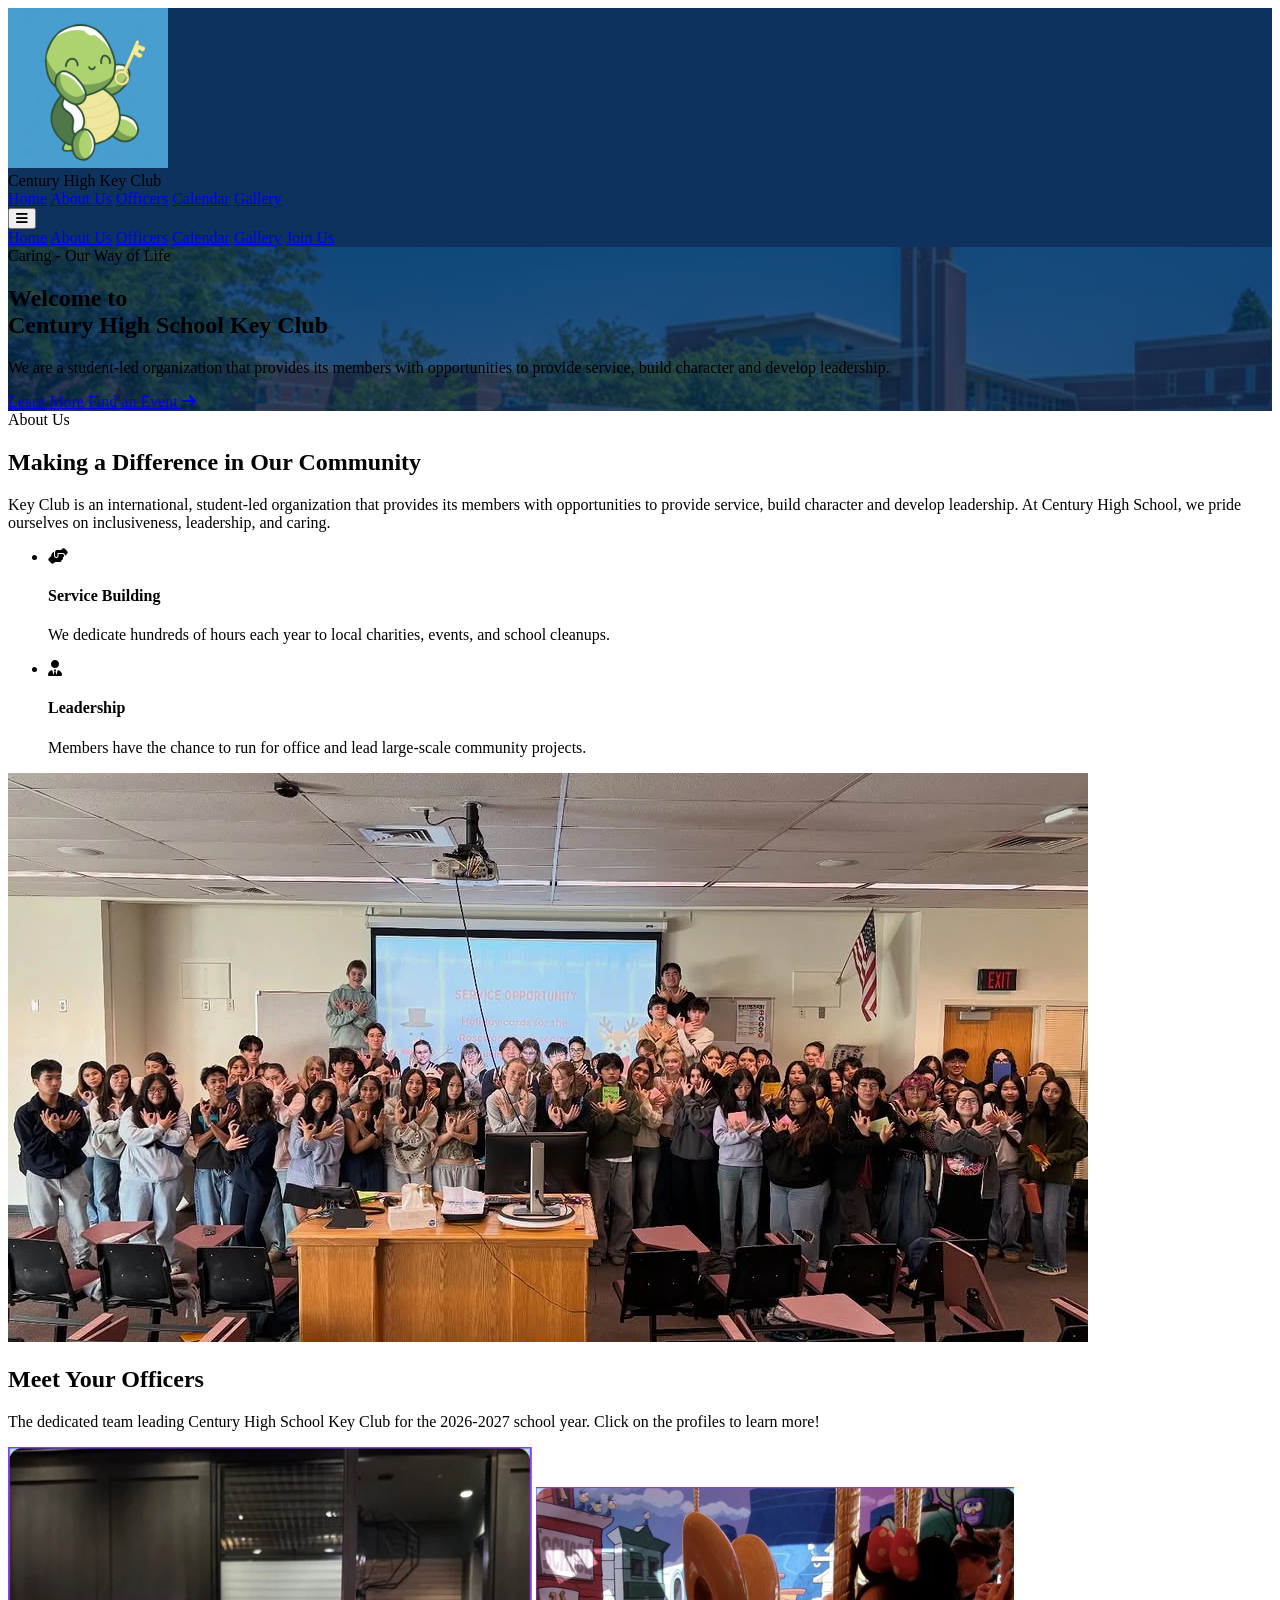
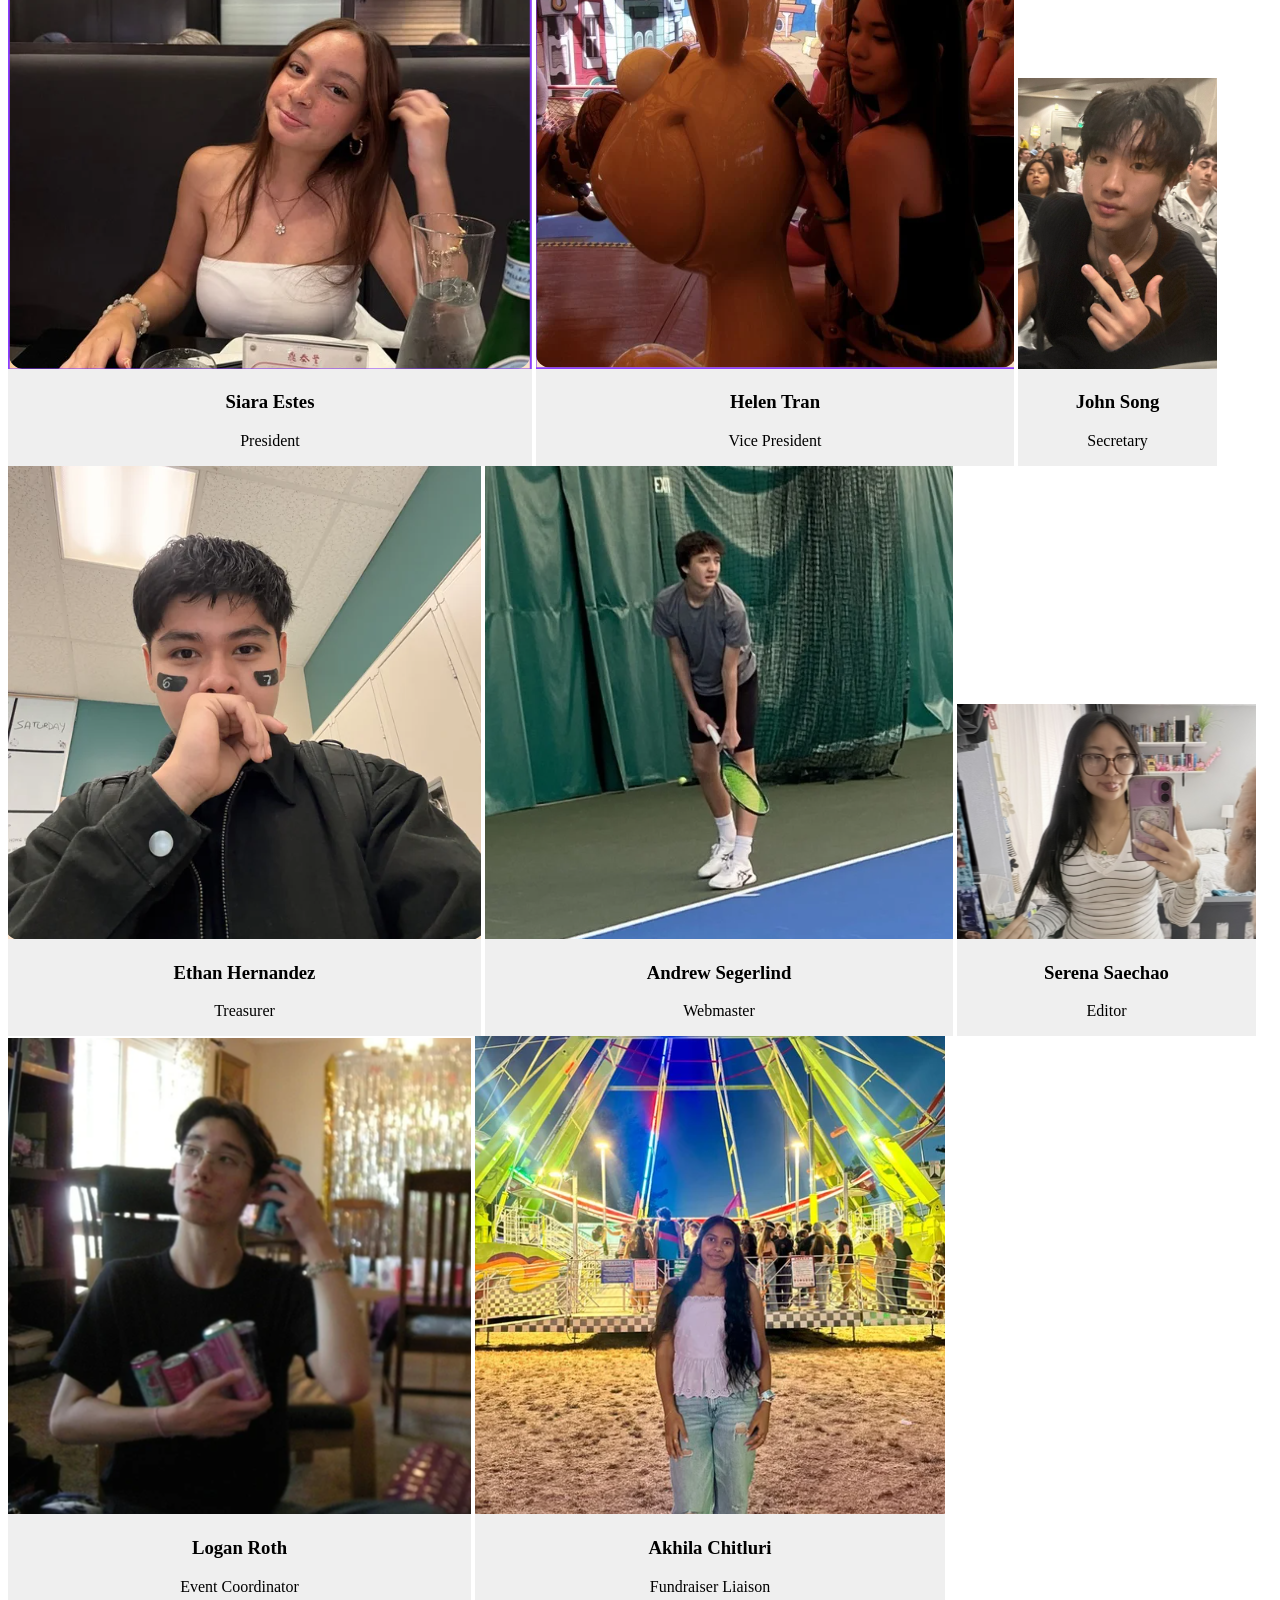
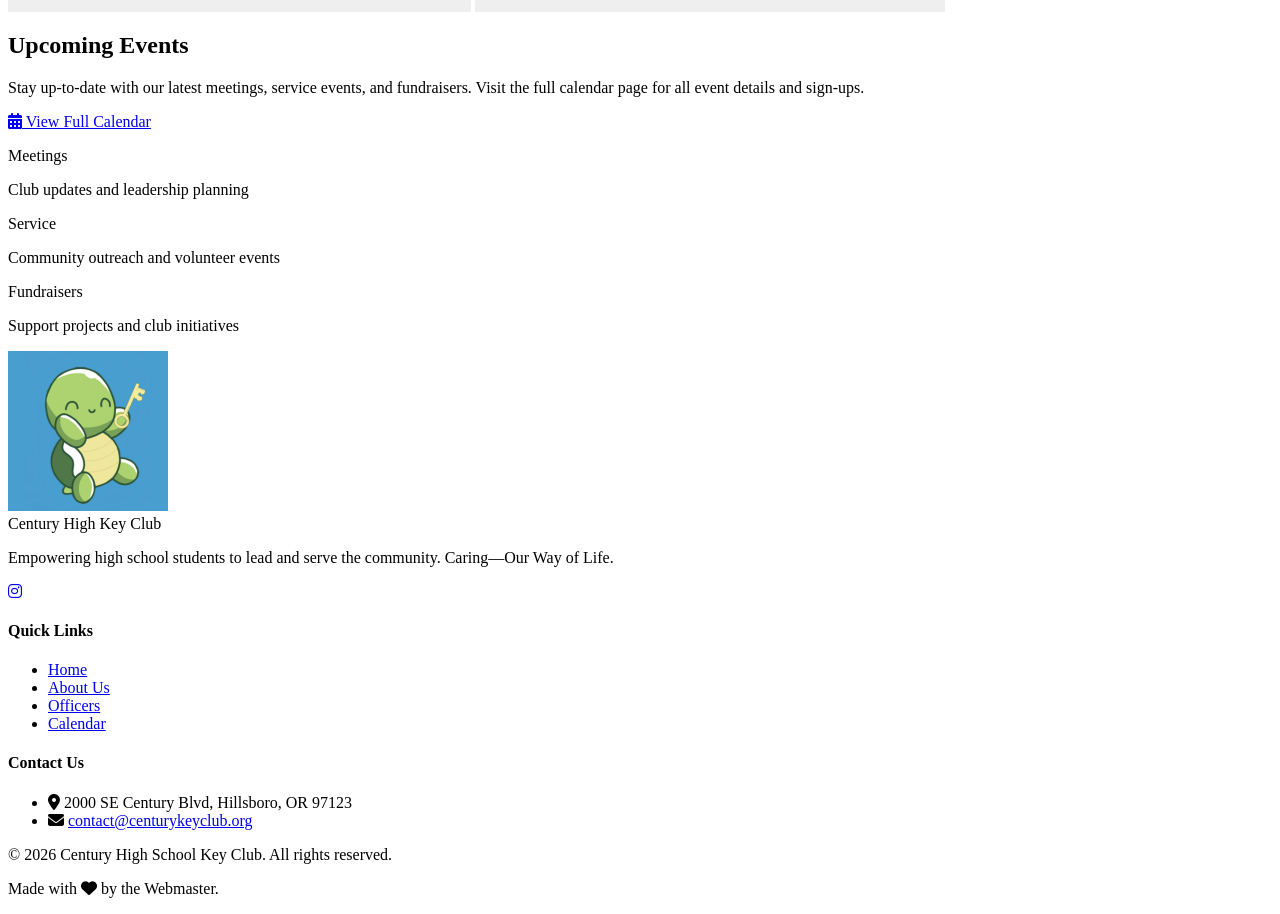
==== commit c81b27a1: "sutff" ====
--- a/index.html
+++ b/index.html
@@ -1,15 +1,16 @@
 <!DOCTYPE html>
 <html lang="en" class="scroll-smooth">
+
 <head>
     <meta charset="UTF-8">
     <meta name="viewport" content="width=device-width, initial-scale=1.0">
     <title>Century High School Key Club</title>
-    
+
     <!-- Google Fonts -->
     <link rel="preconnect" href="https://fonts.googleapis.com">
     <link rel="preconnect" href="https://fonts.gstatic.com" crossorigin>
     <link href="https://fonts.googleapis.com/css2?family=Inter:wght@300;400;600;700;800&display=swap" rel="stylesheet">
-    
+
     <!-- FontAwesome for Icons -->
     <link rel="stylesheet" href="https://cdnjs.cloudflare.com/ajax/libs/font-awesome/6.4.0/css/all.min.css">
 
@@ -33,6 +34,7 @@
     </script>
     <link rel="stylesheet" href="style.css">
 </head>
+
 <body class="bg-light text-gray-800 font-sans antialiased overflow-x-hidden">
 
     <!-- Navigation -->
@@ -41,9 +43,11 @@
             <div class="flex justify-between items-center h-20">
                 <!-- Logo -->
                 <div class="flex-shrink-0 flex items-center gap-3 cursor-pointer" onclick="window.scrollTo(0,0)">
-                    <div class="w-12 h-12 bg-white rounded-full flex items-center justify-center p-1 border-2 border-gold">
-                        <!-- Placeholder for Key Club Logo DONE !--> 
-                        <img src="images/turtleicon.png" alt="Key Club Logo" class="w-full h-full object-contain rounded-full">
+                    <div
+                        class="w-12 h-12 bg-white rounded-full flex items-center justify-center p-1 border-2 border-gold">
+                        <!-- Placeholder for Key Club Logo DONE !-->
+                        <img src="images/turtleicon.png" alt="Key Club Logo"
+                            class="w-full h-full object-contain rounded-full">
                     </div>
                     <div>
                         <span class="font-bold text-xl tracking-tight block">Century High</span>
@@ -60,7 +64,7 @@
                     <a href="#gallery" class="text-white hover:text-gold font-medium transition-colors">Gallery</a>
                 </nav>
 
-                
+
                 <!-- CTA Button (Desktop)
                 <div class="hidden md:flex">
                     <a href="#join" class="bg-gold text-navy font-bold py-2 px-6 rounded-full hover:bg-yellow-400 transform hover:scale-105 transition-all shadow-md">
@@ -80,12 +84,20 @@
         <!-- Mobile Menu (Hidden by default) -->
         <div id="mobile-menu" class="hidden md:hidden bg-navy border-t border-blue-900">
             <div class="px-2 pt-2 pb-3 space-y-1 sm:px-3">
-                <a href="#home" class="block px-3 py-2 rounded-md text-base font-medium text-white hover:text-gold hover:bg-blue-900">Home</a>
-                <a href="#about" class="block px-3 py-2 rounded-md text-base font-medium text-white hover:text-gold hover:bg-blue-900">About Us</a>
-                <a href="#officers" class="block px-3 py-2 rounded-md text-base font-medium text-white hover:text-gold hover:bg-blue-900">Officers</a>
-                <a href="calendar/" class="block px-3 py-2 rounded-md text-base font-medium text-white hover:text-gold hover:bg-blue-900">Calendar</a>
-                <a href="#gallery" class="block px-3 py-2 rounded-md text-base font-medium text-white hover:text-gold hover:bg-blue-900">Gallery</a>
-                <a href="#join" class="block px-3 py-2 mt-4 text-center rounded-md text-base font-bold text-navy bg-gold hover:bg-yellow-400">Join Us</a>
+                <a href="#home"
+                    class="block px-3 py-2 rounded-md text-base font-medium text-white hover:text-gold hover:bg-blue-900">Home</a>
+                <a href="#about"
+                    class="block px-3 py-2 rounded-md text-base font-medium text-white hover:text-gold hover:bg-blue-900">About
+                    Us</a>
+                <a href="#officers"
+                    class="block px-3 py-2 rounded-md text-base font-medium text-white hover:text-gold hover:bg-blue-900">Officers</a>
+                <a href="calendar/"
+                    class="block px-3 py-2 rounded-md text-base font-medium text-white hover:text-gold hover:bg-blue-900">Calendar</a>
+                <a href="#gallery"
+                    class="block px-3 py-2 rounded-md text-base font-medium text-white hover:text-gold hover:bg-blue-900">Gallery</a>
+                <a href="#join"
+                    class="block px-3 py-2 mt-4 text-center rounded-md text-base font-bold text-navy bg-gold hover:bg-yellow-400">Join
+                    Us</a>
             </div>
         </div>
     </header>
@@ -94,20 +106,24 @@
     <section id="home" class="hero-bg min-h-screen flex items-center justify-center pt-20 relative">
         <div class="absolute inset-0 bg-gradient-to-b from-transparent to-navy opacity-60"></div>
         <div class="relative z-10 text-center px-4 max-w-4xl mx-auto">
-            <span class="inline-block py-1 px-3 rounded-full bg-gold/20 text-gold border border-gold backdrop-blur-sm text-sm font-semibold tracking-widest uppercase mb-6 animate-pulse">
+            <span
+                class="inline-block py-1 px-3 rounded-full bg-gold/20 text-gold border border-gold backdrop-blur-sm text-sm font-semibold tracking-widest uppercase mb-6 animate-pulse">
                 Caring - Our Way of Life
             </span>
             <h1 class="text-5xl md:text-7xl font-extrabold text-white mb-6 drop-shadow-lg leading-tight">
-                Welcome to <br/> <span class="text-gold">Century High School</span> Key Club
+                Welcome to <br /> <span class="text-gold">Century High School</span> Key Club
             </h1>
             <p class="text-lg md:text-2xl text-gray-200 mb-10 max-w-2xl mx-auto font-light drop-shadow-md">
-                We are a student-led organization that provides its members with opportunities to provide service, build character and develop leadership.
+                We are a student-led organization that provides its members with opportunities to provide service, build
+                character and develop leadership.
             </p>
             <div class="flex flex-col sm:flex-row gap-4 justify-center">
-                <a href="#about" class="bg-white text-navy font-bold py-3 px-8 rounded-full hover:bg-gray-100 transform hover:-translate-y-1 transition-all shadow-lg text-lg">
+                <a href="#about"
+                    class="bg-white text-navy font-bold py-3 px-8 rounded-full hover:bg-gray-100 transform hover:-translate-y-1 transition-all shadow-lg text-lg">
                     Learn More
                 </a>
-                <a href="calendar/" class="bg-gold text-navy font-bold py-3 px-8 rounded-full hover:bg-yellow-400 transform hover:-translate-y-1 transition-all shadow-lg text-lg flex items-center justify-center gap-2">
+                <a href="calendar/"
+                    class="bg-gold text-navy font-bold py-3 px-8 rounded-full hover:bg-yellow-400 transform hover:-translate-y-1 transition-all shadow-lg text-lg flex items-center justify-center gap-2">
                     Find an Event <i class="fas fa-arrow-right"></i>
                 </a>
             </div>
@@ -124,37 +140,45 @@
                     </div>
                     <h2 class="text-4xl font-bold text-navy mb-6">Making a Difference in Our Community</h2>
                     <p class="text-gray-600 mb-6 text-lg leading-relaxed">
-                        Key Club is an international, student-led organization that provides its members with opportunities to provide service, build character and develop leadership. At Century High School, we pride ourselves on inclusiveness, leadership, and caring.
+                        Key Club is an international, student-led organization that provides its members with
+                        opportunities to provide service, build character and develop leadership. At Century High
+                        School, we pride ourselves on inclusiveness, leadership, and caring.
                     </p>
                     <ul class="space-y-4 mb-8">
                         <li class="flex items-start gap-3">
-                            <div class="mt-1 bg-navy/10 text-navy rounded-full p-2 h-8 w-8 flex items-center justify-center flex-shrink-0">
+                            <div
+                                class="mt-1 bg-navy/10 text-navy rounded-full p-2 h-8 w-8 flex items-center justify-center flex-shrink-0">
                                 <i class="fas fa-hands-helping"></i>
                             </div>
                             <div>
                                 <h4 class="font-bold text-gray-900">Service Building</h4>
-                                <p class="text-gray-600 text-sm">We dedicate hundreds of hours each year to local charities, events, and school cleanups.</p>
+                                <p class="text-gray-600 text-sm">We dedicate hundreds of hours each year to local
+                                    charities, events, and school cleanups.</p>
                             </div>
                         </li>
                         <li class="flex items-start gap-3">
-                            <div class="mt-1 bg-gold/10 text-gold rounded-full p-2 h-8 w-8 flex items-center justify-center flex-shrink-0">
+                            <div
+                                class="mt-1 bg-gold/10 text-gold rounded-full p-2 h-8 w-8 flex items-center justify-center flex-shrink-0">
                                 <i class="fas fa-user-tie"></i>
                             </div>
                             <div>
                                 <h4 class="font-bold text-gray-900">Leadership</h4>
-                                <p class="text-gray-600 text-sm">Members have the chance to run for office and lead large-scale community projects.</p>
+                                <p class="text-gray-600 text-sm">Members have the chance to run for office and lead
+                                    large-scale community projects.</p>
                             </div>
                         </li>
                     </ul>
                 </div>
                 <div class="md:w-1/2 relative">
                     <div class="absolute -inset-4 bg-gold rounded-2xl transform rotate-3 opacity-20"></div>
-                    <img src="https://picsum.photos/id/120/800/600" alt="Students Volunteering" class="relative rounded-2xl shadow-2xl w-full object-cover h-[400px]">
+                    <img src="images/oldkc.png" alt="Students Volunteering"
+                        class="relative rounded-2xl shadow-2xl w-full object-cover h-[400px]">
                 </div>
             </div>
         </div>
     </section>
 
+    <!-- Officer Data -->
     <!-- Officers Section -->
     <section id="officers" class="py-20 bg-light">
         <div class="max-w-7xl mx-auto px-4 sm:px-6 lg:px-8">
@@ -162,15 +186,21 @@
                 <h2 class="text-4xl font-bold text-navy mb-4">Meet Your Officers</h2>
                 <div class="w-24 h-1 bg-gold mx-auto rounded-full mb-6"></div>
                 <p class="text-gray-600 max-w-2xl mx-auto text-lg">
-                    The dedicated team leading Century High School Key Club for the 2026-2027 school year. Click on the profiles to learn more!
+                    The dedicated team leading Century High School Key Club for the 2026-2027 school year. Click on the
+                    profiles to learn more!
                 </p>
             </div>
             <!-- Combined Officers Grid (1-8) -->
             <div class="grid grid-cols-1 sm:grid-cols-2 lg:grid-cols-3 gap-8">
-                
-                <button type="button" class="officer-card bg-white rounded-2xl shadow-lg overflow-hidden group hover:shadow-2xl transition-all duration-300 transform hover:-translate-y-2 text-left" data-name="Siara Estes" data-role="President" data-image="images/siara2027.png" data-description="Siara leads the club with a strong focus on service, unity, and student leadership. She helps organize key events and encourages members to stay involved, motivated, and connected to the community.">
-                    <div class="aspect-[3/2] overflow-hidden">
-                        <img src="images/siara2027.png" alt="President" class="w-full h-full object-cover group-hover:scale-110 transition-transform duration-500">
+
+                <button type="button"
+                    class="officer-card bg-white rounded-2xl shadow-lg overflow-hidden group hover:shadow-2xl transition-all duration-300 transform hover:-translate-y-2 text-left"
+                    data-name="Siara Estes" data-role="President" data-image="images/siara2027.png"
+                    data-description="Siara leads the club with a strong focus on service, unity, and student leadership. She helps organize key events and encourages members to stay involved, motivated, and connected to the community."
+                    data-phone="9714086288" data-email="contact@centurykeyclub.org">
+                    <div class="aspect-[3/2] overflow-hidden">
+                        <img src="images/siara2027.png" alt="President"
+                            class="w-full h-full object-cover group-hover:scale-110 transition-transform duration-500">
                     </div>
                     <div class="p-6 text-center border-t-4 border-gold">
                         <h3 class="text-xl font-bold text-navy mb-1">Siara Estes</h3>
@@ -178,9 +208,14 @@
                     </div>
                 </button>
 
-                <button type="button" class="officer-card bg-white rounded-2xl shadow-lg overflow-hidden group hover:shadow-2xl transition-all duration-300 transform hover:-translate-y-2 text-left" data-name="Helen Tran" data-role="Vice President" data-image="images/helen2027.png" data-description="Helen supports club operations and helps coordinate committees, member engagement, and leadership development. She keeps projects organized and ensures the team stays focused and united.">
-                    <div class="aspect-[3/2] overflow-hidden">
-                        <img src="images/helen2027.png" alt="Vice President" class="w-full h-full object-cover group-hover:scale-110 transition-transform duration-500">
+                <button type="button"
+                    class="officer-card bg-white rounded-2xl shadow-lg overflow-hidden group hover:shadow-2xl transition-all duration-300 transform hover:-translate-y-2 text-left"
+                    data-name="Helen Tran" data-role="Vice President" data-image="images/helen2027.png"
+                    data-description="Helen supports club operations and helps coordinate committees, member engagement, and leadership development. She keeps projects organized and ensures the team stays focused and united."
+                    data-phone="9713797346" data-email="contact@centurykeyclub.org">
+                    <div class="aspect-[3/2] overflow-hidden">
+                        <img src="images/helen2027.png" alt="Vice President"
+                            class="w-full h-full object-cover group-hover:scale-110 transition-transform duration-500">
                     </div>
                     <div class="p-6 text-center border-t-4 border-gold">
                         <h3 class="text-xl font-bold text-navy mb-1">Helen Tran</h3>
@@ -188,9 +223,14 @@
                     </div>
                 </button>
 
-                <button type="button" class="officer-card bg-white rounded-2xl shadow-lg overflow-hidden group hover:shadow-2xl transition-all duration-300 transform hover:-translate-y-2 text-left" data-name="John Song" data-role="Secretary" data-image="https://picsum.photos/id/338/400/400" data-description="John keeps the club organized by managing records, communication, and meeting logistics. He helps make sure important information is shared clearly and that the team stays on track.">
-                    <div class="aspect-[3/2] overflow-hidden">
-                        <img src="https://picsum.photos/id/338/400/400" alt="Secretary" class="w-full h-full object-cover group-hover:scale-110 transition-transform duration-500">
+                <button type="button"
+                    class="officer-card bg-white rounded-2xl shadow-lg overflow-hidden group hover:shadow-2xl transition-all duration-300 transform hover:-translate-y-2 text-left"
+                    data-name="John Song" data-role="Secretary" data-image="images/john2026.png"
+                    data-description="John keeps the club organized by managing records, communication, and meeting logistics. He helps make sure important information is shared clearly and that the team stays on track."
+                    data-phone="971336300" data-email="contact@centurykeyclub.org">
+                    <div class="aspect-[3/2] overflow-hidden">
+                        <img src="images/john2026.png" alt="Secretary"
+                            class="w-full h-full object-cover group-hover:scale-110 transition-transform duration-500">
                     </div>
                     <div class="p-6 text-center border-t-4 border-gold">
                         <h3 class="text-xl font-bold text-navy mb-1">John Song</h3>
@@ -198,9 +238,14 @@
                     </div>
                 </button>
 
-                <button type="button" class="officer-card bg-white rounded-2xl shadow-lg overflow-hidden group hover:shadow-2xl transition-all duration-300 transform hover:-translate-y-2 text-left" data-name="Ethan Hernandez" data-role="Treasurer" data-image="images/ethan2027.png" data-description="Ethan manages club funds and helps plan a budget that supports service projects and member activities. He works behind the scenes to make sure the club can continue serving the community effectively.">
-                    <div class="aspect-[3/2] overflow-hidden">
-                        <img src="images/ethan2027.png" alt="Treasurer" class="w-full h-full object-cover group-hover:scale-110 transition-transform duration-500">
+                <button type="button"
+                    class="officer-card bg-white rounded-2xl shadow-lg overflow-hidden group hover:shadow-2xl transition-all duration-300 transform hover:-translate-y-2 text-left"
+                    data-name="Ethan Hernandez" data-role="Treasurer" data-image="images/ethan2027.png"
+                    data-description="Ethan manages club funds and helps plan a budget that supports service projects and member activities. He works behind the scenes to make sure the club can continue serving the community effectively."
+                    data-phone="" data-email="contact@centurykeyclub.org">
+                    <div class="aspect-[3/2] overflow-hidden">
+                        <img src="images/ethan2027.png" alt="Treasurer"
+                            class="w-full h-full object-cover group-hover:scale-110 transition-transform duration-500">
                     </div>
                     <div class="p-6 text-center border-t-4 border-gold">
                         <h3 class="text-xl font-bold text-navy mb-1">Ethan Hernandez</h3>
@@ -208,9 +253,14 @@
                     </div>
                 </button>
 
-                <button type="button" class="officer-card bg-white rounded-2xl shadow-lg overflow-hidden group hover:shadow-2xl transition-all duration-300 transform hover:-translate-y-2 text-left" data-name="Andrew Segerlind" data-role="Webmaster" data-image="images/andrew2027.png" data-description="Andrew keeps the club’s online presence current and engaging, from updates to event promotion. He helps ensure the community can easily learn about what Key Club is doing and how to get involved.">
-                    <div class="aspect-[3/2] overflow-hidden">
-                        <img src="images/andrew2027.png" alt="Webmaster" class="w-full h-full object-cover group-hover:scale-110 transition-transform duration-500">
+                <button type="button"
+                    class="officer-card bg-white rounded-2xl shadow-lg overflow-hidden group hover:shadow-2xl transition-all duration-300 transform hover:-translate-y-2 text-left"
+                    data-name="Andrew Segerlind" data-role="Webmaster" data-image="images/andrew2027.png"
+                    data-description="Andrew keeps the club’s online presence current and engaging, from updates to event promotion. He helps ensure the community can easily learn about what Key Club is doing and how to get involved."
+                    data-phone="" data-email="contact@centurykeyclub.org">
+                    <div class="aspect-[3/2] overflow-hidden">
+                        <img src="images/andrew2027.png" alt="Webmaster"
+                            class="w-full h-full object-cover group-hover:scale-110 transition-transform duration-500">
                     </div>
                     <div class="p-6 text-center border-t-4 border-gold">
                         <h3 class="text-xl font-bold text-navy mb-1">Andrew Segerlind</h3>
@@ -218,9 +268,14 @@
                     </div>
                 </button>
 
-                <button type="button" class="officer-card bg-white rounded-2xl shadow-lg overflow-hidden group hover:shadow-2xl transition-all duration-300 transform hover:-translate-y-2 text-left" data-name="Serena Saechao" data-role="Editor" data-image="https://picsum.photos/id/399/400/400" data-description="Serena helps tell the club’s story by writing updates, organizing content, and helping share the impact of our work. She keeps members and the community informed and inspired.">
-                    <div class="aspect-[3/2] overflow-hidden">
-                        <img src="images/serena2026.png" alt="Editor" class="w-full h-full object-cover group-hover:scale-110 transition-transform duration-500">
+                <button type="button"
+                    class="officer-card bg-white rounded-2xl shadow-lg overflow-hidden group hover:shadow-2xl transition-all duration-300 transform hover:-translate-y-2 text-left"
+                    data-name="Serena Saechao" data-role="Editor" data-image="images/serena2026.png"
+                    data-description="Serena helps tell the club’s story by writing updates, organizing content, and helping share the impact of our work. She keeps members and the community informed and inspired."
+                    data-phone="" data-email="contact@centurykeyclub.org">
+                    <div class="aspect-[3/2] overflow-hidden">
+                        <img src="images/serena2026.png" alt="Editor"
+                            class="w-full h-full object-cover group-hover:scale-110 transition-transform duration-500">
                     </div>
                     <div class="p-6 text-center border-t-4 border-gold">
                         <h3 class="text-xl font-bold text-navy mb-1">Serena Saechao</h3>
@@ -228,9 +283,14 @@
                     </div>
                 </button>
 
-                <button type="button" class="officer-card bg-white rounded-2xl shadow-lg overflow-hidden group hover:shadow-2xl transition-all duration-300 transform hover:-translate-y-2 text-left" data-name="Logan Roth" data-role="Event Coordinator" data-image="images/logan2027.png" data-description="Logan plans and helps execute club events, creating opportunities for service, fellowship, and leadership. His work keeps members engaged and gives the club memorable experiences throughout the school year.">
-                    <div class="aspect-[3/2] overflow-hidden">
-                        <img src="images/logan2027.png" alt="Event Coordinator" class="w-full h-full object-cover group-hover:scale-110 transition-transform duration-500">
+                <button type="button"
+                    class="officer-card bg-white rounded-2xl shadow-lg overflow-hidden group hover:shadow-2xl transition-all duration-300 transform hover:-translate-y-2 text-left"
+                    data-name="Logan Roth" data-role="Event Coordinator" data-image="images/logan2027.png"
+                    data-description="Logan plans and helps execute club events, creating opportunities for service, fellowship, and leadership. His work keeps members engaged and gives the club memorable experiences throughout the school year."
+                    data-phone="" data-email="contact@centurykeyclub.org">
+                    <div class="aspect-[3/2] overflow-hidden">
+                        <img src="images/logan2027.png" alt="Event Coordinator"
+                            class="w-full h-full object-cover group-hover:scale-110 transition-transform duration-500">
                     </div>
                     <div class="p-6 text-center border-t-4 border-gold">
                         <h3 class="text-xl font-bold text-navy mb-1">Logan Roth</h3>
@@ -238,9 +298,14 @@
                     </div>
                 </button>
 
-                <button type="button" class="officer-card bg-white rounded-2xl shadow-lg overflow-hidden group hover:shadow-2xl transition-all duration-300 transform hover:-translate-y-2 text-left" data-name="Akhila Chitluri" data-role="Fundraiser Liaison" data-image="images/akhila2027.png" data-description="Akhila helps organize fundraising efforts that support community service and club initiatives. She connects projects with resources and keeps members motivated to contribute to the club’s goals.">
-                    <div class="aspect-[3/2] overflow-hidden">
-                        <img src="images/akhila2027.png" alt="Fundraiser Liaison" class="w-full h-full object-cover group-hover:scale-110 transition-transform duration-500">
+                <button type="button"
+                    class="officer-card bg-white rounded-2xl shadow-lg overflow-hidden group hover:shadow-2xl transition-all duration-300 transform hover:-translate-y-2 text-left"
+                    data-name="Akhila Chitluri" data-role="Fundraiser Liaison" data-image="images/akhila2027.png"
+                    data-description="Place holder \n test" data-phone="9712545234"
+                    data-email="contact@centurykeyclub.org">
+                    <div class="aspect-[3/2] overflow-hidden">
+                        <img src="images/akhila2027.png" alt="Fundraiser Liaison"
+                            class="w-full h-full object-cover group-hover:scale-110 transition-transform duration-500">
                     </div>
                     <div class="p-6 text-center border-t-4 border-gold">
                         <h3 class="text-xl font-bold text-navy mb-1">Akhila Chitluri</h3>
@@ -262,9 +327,18 @@
                 <img id="officer-modal-image" src="" alt="Officer portrait">
             </div>
             <div class="officer-modal-content">
-                <p id="officer-modal-role" class="officer-modal-role"></p>
                 <h3 id="officer-modal-name" class="officer-modal-name"></h3>
                 <p id="officer-modal-description" class="officer-modal-description"></p>
+                <div class="officer-modal-contact" aria-label="Officer contact information">
+                    <a id="officer-modal-phone" class="officer-modal-contact-link" href="#">
+                        <i class="fas fa-phone" aria-hidden="true"></i>
+                        <span></span>
+                    </a>
+                    <a id="officer-modal-email" class="officer-modal-contact-link" href="#">
+                        <i class="fas fa-envelope" aria-hidden="true"></i>
+                        <span></span>
+                    </a>
+                </div>
             </div>
         </div>
     </div>
@@ -276,10 +350,12 @@
                 <div class="md:w-2/3">
                     <h2 class="text-4xl font-bold mb-4 text-white">Upcoming Events</h2>
                     <div class="w-24 h-1 bg-gold rounded-full mb-6"></div>
-                    <p class="text-gray-300 text-lg">Stay up-to-date with our latest meetings, service events, and fundraisers. Visit the full calendar page for all event details and sign-ups.</p>
+                    <p class="text-gray-300 text-lg">Stay up-to-date with our latest meetings, service events, and
+                        fundraisers. Visit the full calendar page for all event details and sign-ups.</p>
                 </div>
                 <div class="mt-6 md:mt-0">
-                    <a href="calendar/" class="inline-flex items-center gap-2 bg-transparent border-2 border-gold text-gold hover:bg-gold hover:text-navy font-bold py-2 px-6 rounded-full transition-colors">
+                    <a href="calendar/"
+                        class="inline-flex items-center gap-2 bg-transparent border-2 border-gold text-gold hover:bg-gold hover:text-navy font-bold py-2 px-6 rounded-full transition-colors">
                         <i class="fas fa-calendar-alt"></i>
                         View Full Calendar
                     </a>
@@ -303,97 +379,18 @@
         </div>
     </section>
 
-    <!-- Image Gallery Section -->
-    <section id="gallery" class="py-20 bg-white">
-        <div class="max-w-7xl mx-auto px-4 sm:px-6 lg:px-8">
-            <div class="text-center mb-12">
-                <h2 class="text-4xl font-bold text-navy mb-4">Our Memories</h2>
-                <div class="w-24 h-1 bg-gold mx-auto rounded-full mb-6"></div>
-                <p class="text-gray-600 max-w-2xl mx-auto text-lg">
-                    Check out some highlights from our recent service projects, bonding events, and District Convention!
-                </p>
-            </div>
-
-            <!-- CSS Grid Gallery -->
-            <div class="grid grid-cols-1 sm:grid-cols-2 md:grid-cols-3 lg:grid-cols-4 gap-4 auto-rows-[200px]">
-                
-                <!-- Gallery Item 1 (Spans 2 rows, 2 columns on large screens) -->
-                <div class="group relative overflow-hidden rounded-xl shadow-md lg:col-span-2 lg:row-span-2">
-                    <img src="https://picsum.photos/id/111/800/800" alt="Gallery Image 1" class="w-full h-full object-cover transition-transform duration-700 group-hover:scale-110">
-                    <div class="absolute inset-0 bg-gradient-to-t from-navy/90 to-transparent opacity-0 group-hover:opacity-100 transition-opacity duration-300 flex flex-col justify-end p-6">
-                        <h4 class="text-gold font-bold text-xl">Park Cleanup</h4>
-                        <p class="text-white text-sm">Fall 2023</p>
-                    </div>
-                </div>
-
-                <!-- Gallery Item 2 -->
-                <div class="group relative overflow-hidden rounded-xl shadow-md">
-                    <img src="https://picsum.photos/id/222/400/400" alt="Gallery Image 2" class="w-full h-full object-cover transition-transform duration-700 group-hover:scale-110">
-                    <div class="absolute inset-0 bg-gradient-to-t from-navy/80 to-transparent opacity-0 group-hover:opacity-100 transition-opacity duration-300 flex flex-col justify-end p-4">
-                        <h4 class="text-gold font-bold">Food Drive</h4>
-                    </div>
-                </div>
-
-                <!-- Gallery Item 3 -->
-                <div class="group relative overflow-hidden rounded-xl shadow-md">
-                    <img src="https://picsum.photos/id/333/400/400" alt="Gallery Image 3" class="w-full h-full object-cover transition-transform duration-700 group-hover:scale-110">
-                    <div class="absolute inset-0 bg-gradient-to-t from-navy/80 to-transparent opacity-0 group-hover:opacity-100 transition-opacity duration-300 flex flex-col justify-end p-4">
-                        <h4 class="text-gold font-bold">Bake Sale</h4>
-                    </div>
-                </div>
-
-                <!-- Gallery Item 4 -->
-                <div class="group relative overflow-hidden rounded-xl shadow-md sm:col-span-2 lg:col-span-1">
-                    <img src="https://picsum.photos/id/444/400/400" alt="Gallery Image 4" class="w-full h-full object-cover transition-transform duration-700 group-hover:scale-110">
-                    <div class="absolute inset-0 bg-gradient-to-t from-navy/80 to-transparent opacity-0 group-hover:opacity-100 transition-opacity duration-300 flex flex-col justify-end p-4">
-                        <h4 class="text-gold font-bold">DCON 2023</h4>
-                    </div>
-                </div>
-
-                <!-- Gallery Item 5 -->
-                <div class="group relative overflow-hidden rounded-xl shadow-md">
-                    <img src="https://picsum.photos/id/555/400/400" alt="Gallery Image 5" class="w-full h-full object-cover transition-transform duration-700 group-hover:scale-110">
-                    <div class="absolute inset-0 bg-gradient-to-t from-navy/80 to-transparent opacity-0 group-hover:opacity-100 transition-opacity duration-300 flex flex-col justify-end p-4">
-                        <h4 class="text-gold font-bold">Social Event</h4>
-                    </div>
-                </div>
-
-                <!-- Gallery Item 6 (Spans 2 columns) -->
-                <div class="group relative overflow-hidden rounded-xl shadow-md sm:col-span-2">
-                    <img src="https://picsum.photos/id/666/800/400" alt="Gallery Image 6" class="w-full h-full object-cover transition-transform duration-700 group-hover:scale-110">
-                    <div class="absolute inset-0 bg-gradient-to-t from-navy/80 to-transparent opacity-0 group-hover:opacity-100 transition-opacity duration-300 flex flex-col justify-end p-4">
-                        <h4 class="text-gold font-bold">Kiwanis Meeting</h4>
-                    </div>
-                </div>
-                
-                <!-- Gallery Item 7 -->
-                <div class="group relative overflow-hidden rounded-xl shadow-md">
-                    <img src="https://picsum.photos/id/777/400/400" alt="Gallery Image 7" class="w-full h-full object-cover transition-transform duration-700 group-hover:scale-110">
-                    <div class="absolute inset-0 bg-gradient-to-t from-navy/80 to-transparent opacity-0 group-hover:opacity-100 transition-opacity duration-300 flex flex-col justify-end p-4">
-                        <h4 class="text-gold font-bold">Member Induction</h4>
-                    </div>
-                </div>
-
-            </div>
-            
-            <div class="text-center mt-12">
-                <a href="#" class="inline-block bg-gray-100 text-navy font-bold py-3 px-8 rounded-full hover:bg-gray-200 transition-colors shadow-sm">
-                    View Full Gallery
-                </a>
-            </div>
-        </div>
-    </section>
-
+    
     <!-- Footer Section -->
     <footer class="bg-navy border-t-[8px] border-gold pt-16 pb-8">
         <div class="max-w-7xl mx-auto px-4 sm:px-6 lg:px-8">
             <div class="grid grid-cols-1 md:grid-cols-4 gap-12 mb-12 text-center md:text-left">
-                
+
                 <!-- Brand Info -->
                 <div class="md:col-span-2">
                     <div class="flex items-center justify-center md:justify-start gap-3 mb-4">
                         <div class="w-10 h-10 bg-white rounded-full flex items-center justify-center p-1">
-                            <img src="images/turtleicon.png" alt="Key Club Logo" class="w-full h-full object-contain rounded-full">
+                            <img src="images/turtleicon.png" alt="Key Club Logo"
+                                class="w-full h-full object-contain rounded-full">
                         </div>
                         <span class="font-bold text-2xl text-white tracking-tight block">Century High Key Club</span>
                     </div>
@@ -402,24 +399,17 @@
                     </p>
                     <!-- Social Links -->
                     <div class="flex justify-center md:justify-start space-x-4">
-                        <a href="#" class="w-10 h-10 rounded-full bg-blue-900 text-white flex items-center justify-center hover:bg-gold hover:text-navy transition-all">
+                        <a href="https://www.instagram.com/centuryhighkeyclub/?igshid=YmMyMTA2M2Y%3D"
+                            class="w-10 h-10 rounded-full bg-blue-900 text-white flex items-center justify-center hover:bg-gold hover:text-navy transition-all">
                             <i class="fab fa-instagram"></i>
                         </a>
-                        <a href="#" class="w-10 h-10 rounded-full bg-blue-900 text-white flex items-center justify-center hover:bg-gold hover:text-navy transition-all">
-                            <i class="fab fa-twitter"></i>
-                        </a>
-                        <a href="#" class="w-10 h-10 rounded-full bg-blue-900 text-white flex items-center justify-center hover:bg-gold hover:text-navy transition-all">
-                            <i class="fab fa-facebook-f"></i>
-                        </a>
-                        <a href="#" class="w-10 h-10 rounded-full bg-blue-900 text-white flex items-center justify-center hover:bg-gold hover:text-navy transition-all">
-                            <i class="fab fa-discord"></i>
-                        </a>
                     </div>
                 </div>
 
                 <!-- Quick Links -->
                 <div>
-                    <h4 class="text-white font-bold text-lg mb-4 border-b border-blue-800 pb-2 inline-block">Quick Links</h4>
+                    <h4 class="text-white font-bold text-lg mb-4 border-b border-blue-800 pb-2 inline-block">Quick Links
+                    </h4>
                     <ul class="space-y-2 text-gray-400">
                         <li><a href="#home" class="hover:text-gold transition-colors">Home</a></li>
                         <li><a href="#about" class="hover:text-gold transition-colors">About Us</a></li>
@@ -430,15 +420,17 @@
 
                 <!-- Contact Info -->
                 <div>
-                    <h4 class="text-white font-bold text-lg mb-4 border-b border-blue-800 pb-2 inline-block">Contact Us</h4>
+                    <h4 class="text-white font-bold text-lg mb-4 border-b border-blue-800 pb-2 inline-block">Contact Us
+                    </h4>
                     <ul class="space-y-3 text-gray-400">
                         <li class="flex items-start justify-center md:justify-start gap-2">
                             <i class="fas fa-map-marker-alt mt-1 text-gold"></i>
-                            <span>1234 School Drive<br>City, State 12345</span>
+                            <span>2000 SE Century Blvd, Hillsboro, OR 97123</span>
                         </li>
                         <li class="flex items-center justify-center md:justify-start gap-2">
                             <i class="fas fa-envelope text-gold"></i>
-                            <a href="mailto:contact@centurykeyclub.org" class="hover:text-gold transition-colors">contact@centurykeyclub.org</a>
+                            <a href="mailto:contact@centurykeyclub.org"
+                                class="hover:text-gold transition-colors">contact@centurykeyclub.org</a>
                         </li>
                     </ul>
                 </div>
@@ -447,7 +439,7 @@
             <!-- Copyright -->
             <div class="border-t border-blue-900 pt-8 flex flex-col md:flex-row justify-between items-center gap-4">
                 <p class="text-gray-500 text-sm">
-                    &copy; 2024 Century High School Key Club. All rights reserved.
+                    &copy; 2026 Century High School Key Club. All rights reserved.
                 </p>
                 <p class="text-gray-500 text-sm">
                     Made with <i class="fas fa-heart text-red-500"></i> by the Webmaster.
@@ -488,9 +480,10 @@
 
         const officerModal = document.getElementById('officer-modal');
         const officerImage = document.getElementById('officer-modal-image');
-        const officerRole = document.getElementById('officer-modal-role');
         const officerName = document.getElementById('officer-modal-name');
         const officerDescription = document.getElementById('officer-modal-description');
+        const officerPhone = document.getElementById('officer-modal-phone');
+        const officerEmail = document.getElementById('officer-modal-email');
         const officerCards = document.querySelectorAll('.officer-card');
 
         const closeOfficerModal = () => {
@@ -503,9 +496,14 @@
             card.addEventListener('click', () => {
                 officerImage.src = card.dataset.image;
                 officerImage.alt = `${card.dataset.name} ${card.dataset.role}`;
-                officerRole.textContent = card.dataset.role;
-                officerName.textContent = card.dataset.name;
+                officerName.textContent = `${card.dataset.name} | ${card.dataset.role}`;
                 officerDescription.textContent = card.dataset.description;
+                const phone = card.dataset.phone || 'Not provided';
+                const email = card.dataset.email || 'Not provided';
+                officerPhone.href = card.dataset.phone ? `tel:${card.dataset.phone}` : '#';
+                officerPhone.querySelector('span').textContent = phone;
+                officerEmail.href = card.dataset.email ? `mailto:${card.dataset.email}` : '#';
+                officerEmail.querySelector('span').textContent = email;
 
                 officerModal.classList.remove('hidden');
                 officerModal.setAttribute('aria-hidden', 'false');
@@ -529,4 +527,5 @@
         });
     </script>
 </body>
+
 </html>
--- a/style.css
+++ b/style.css
@@ -9,7 +9,7 @@
 }
 
 .hero-bg {
-    background-image: linear-gradient(rgba(0, 40, 85, 0.7), rgba(0, 40, 85, 0.7)), url('https://picsum.photos/id/119/1920/1080');
+    background-image: linear-gradient(rgba(0, 40, 85, 0.7), rgba(0, 40, 85, 0.7)), url("images/centurybg.jpg");
     background-size: cover;
     background-position: center;
     background-attachment: fixed;
@@ -52,7 +52,7 @@
 .officer-modal-panel {
     position: relative;
     z-index: 1;
-    width: min(100%, 520px);
+    width: min(100%, 480px);
     background: #ffffff;
     border-radius: 1.5rem;
     box-shadow: 0 25px 80px rgba(0, 0, 0, 0.25);
@@ -74,7 +74,7 @@
 }
 
 .officer-modal-content {
-    padding: 1.5rem 1.5rem 1.75rem;
+    padding: 1.25rem 1.25rem 1.5rem;
     text-align: center;
 }
 
@@ -99,6 +99,33 @@
     line-height: 1.7;
     margin: 0;
     font-size: 0.98rem;
+}
+
+.officer-modal-contact {
+    display: grid;
+    gap: 0.6rem;
+    margin-top: 1.25rem;
+    padding-top: 1.25rem;
+    border-top: 1px solid #e5e7eb;
+}
+
+.officer-modal-contact-link {
+    display: flex;
+    align-items: center;
+    justify-content: center;
+    gap: 0.6rem;
+    color: #002855;
+    font-size: 0.9rem;
+    text-decoration: none;
+}
+
+.officer-modal-contact-link i {
+    width: 1rem;
+    color: #F2A900;
+}
+
+.officer-modal-contact-link:hover {
+    color: #F2A900;
 }
 
 .officer-modal-close {
@@ -159,7 +186,7 @@
 .officer-modal-panel {
     position: relative;
     z-index: 1;
-    width: min(100%, 520px);
+    width: min(100%, 480px);
     background: #ffffff;
     border-radius: 1.5rem;
     box-shadow: 0 25px 80px rgba(0, 0, 0, 0.25);
@@ -181,8 +208,9 @@
 }
 
 .officer-modal-content {
-    padding: 1.5rem 1.5rem 1.75rem;
+    padding: 1.25rem 1.25rem 1.5rem;
     text-align: center;
+    white-space: pre-line;
 }
 
 .officer-modal-role {
@@ -206,6 +234,7 @@
     line-height: 1.7;
     margin: 0;
     font-size: 0.98rem;
+    white-space: pre-line;
 }
 
 .officer-modal-close {
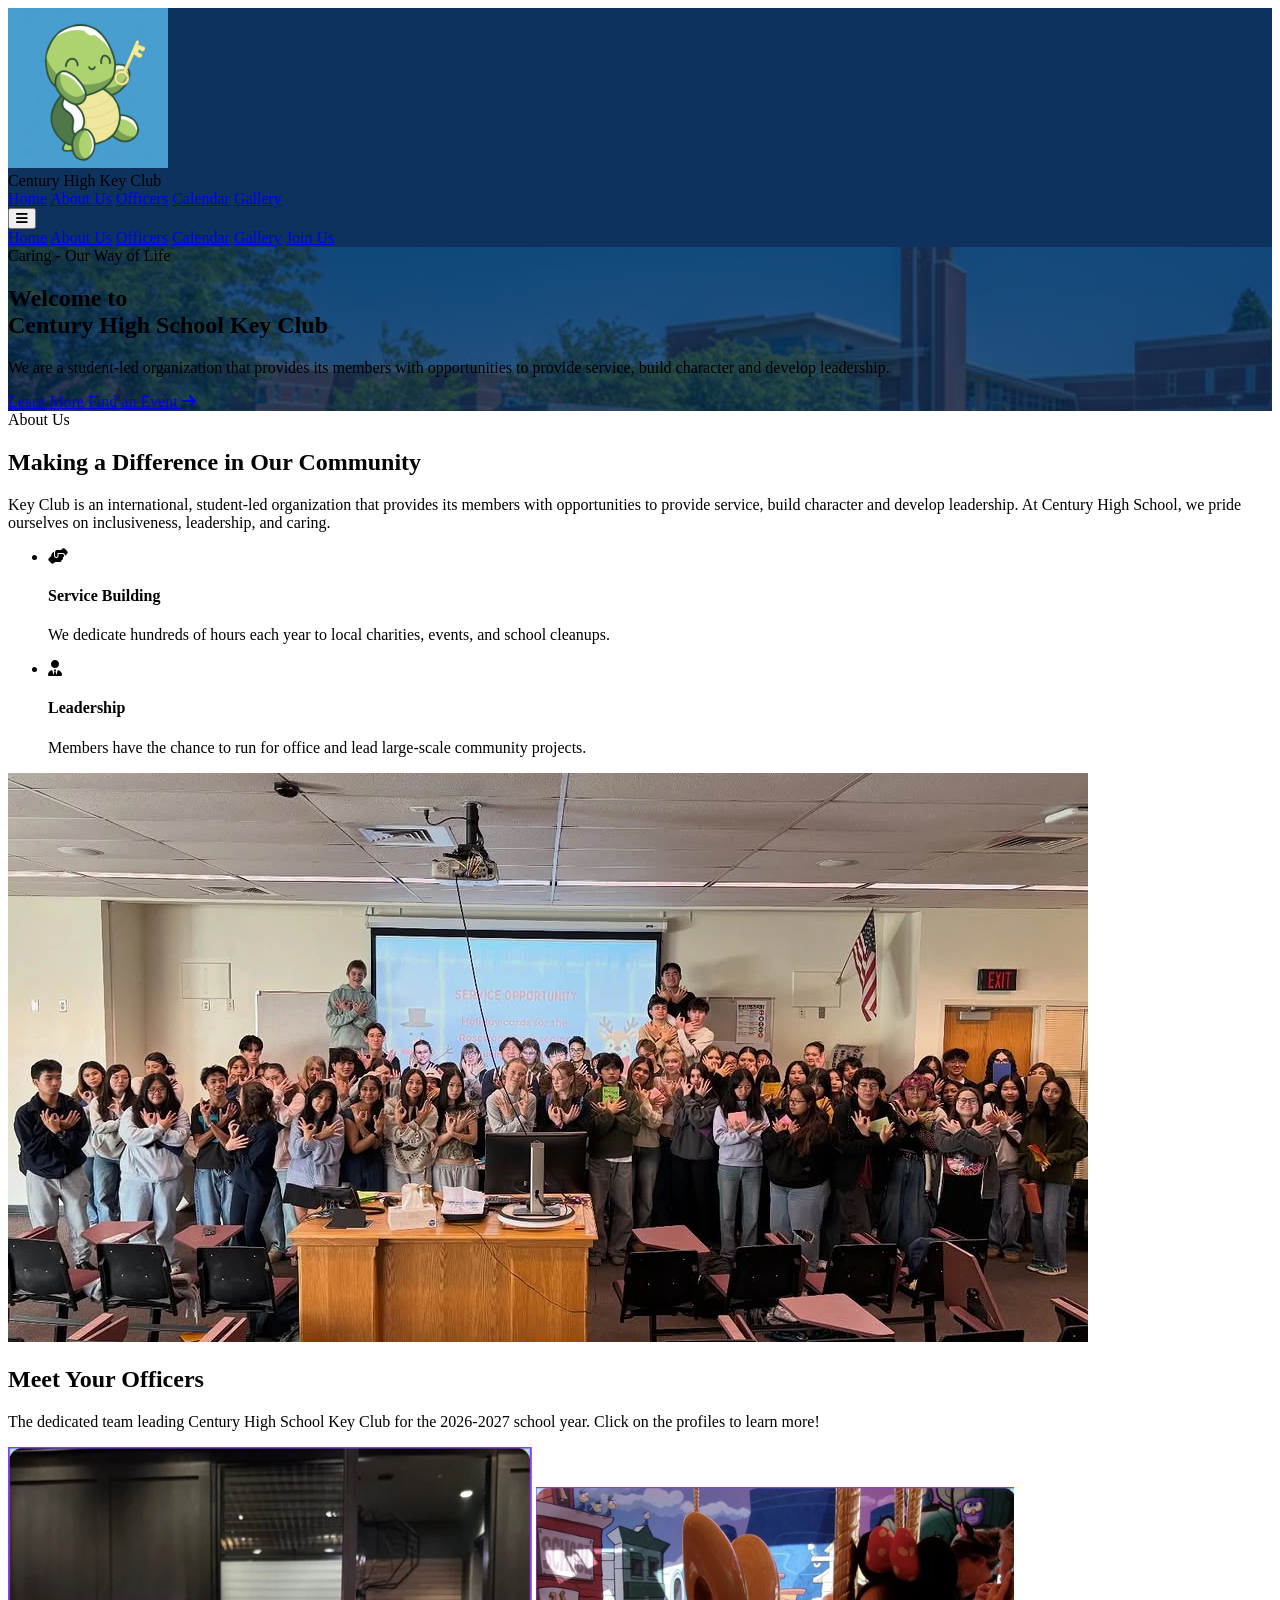
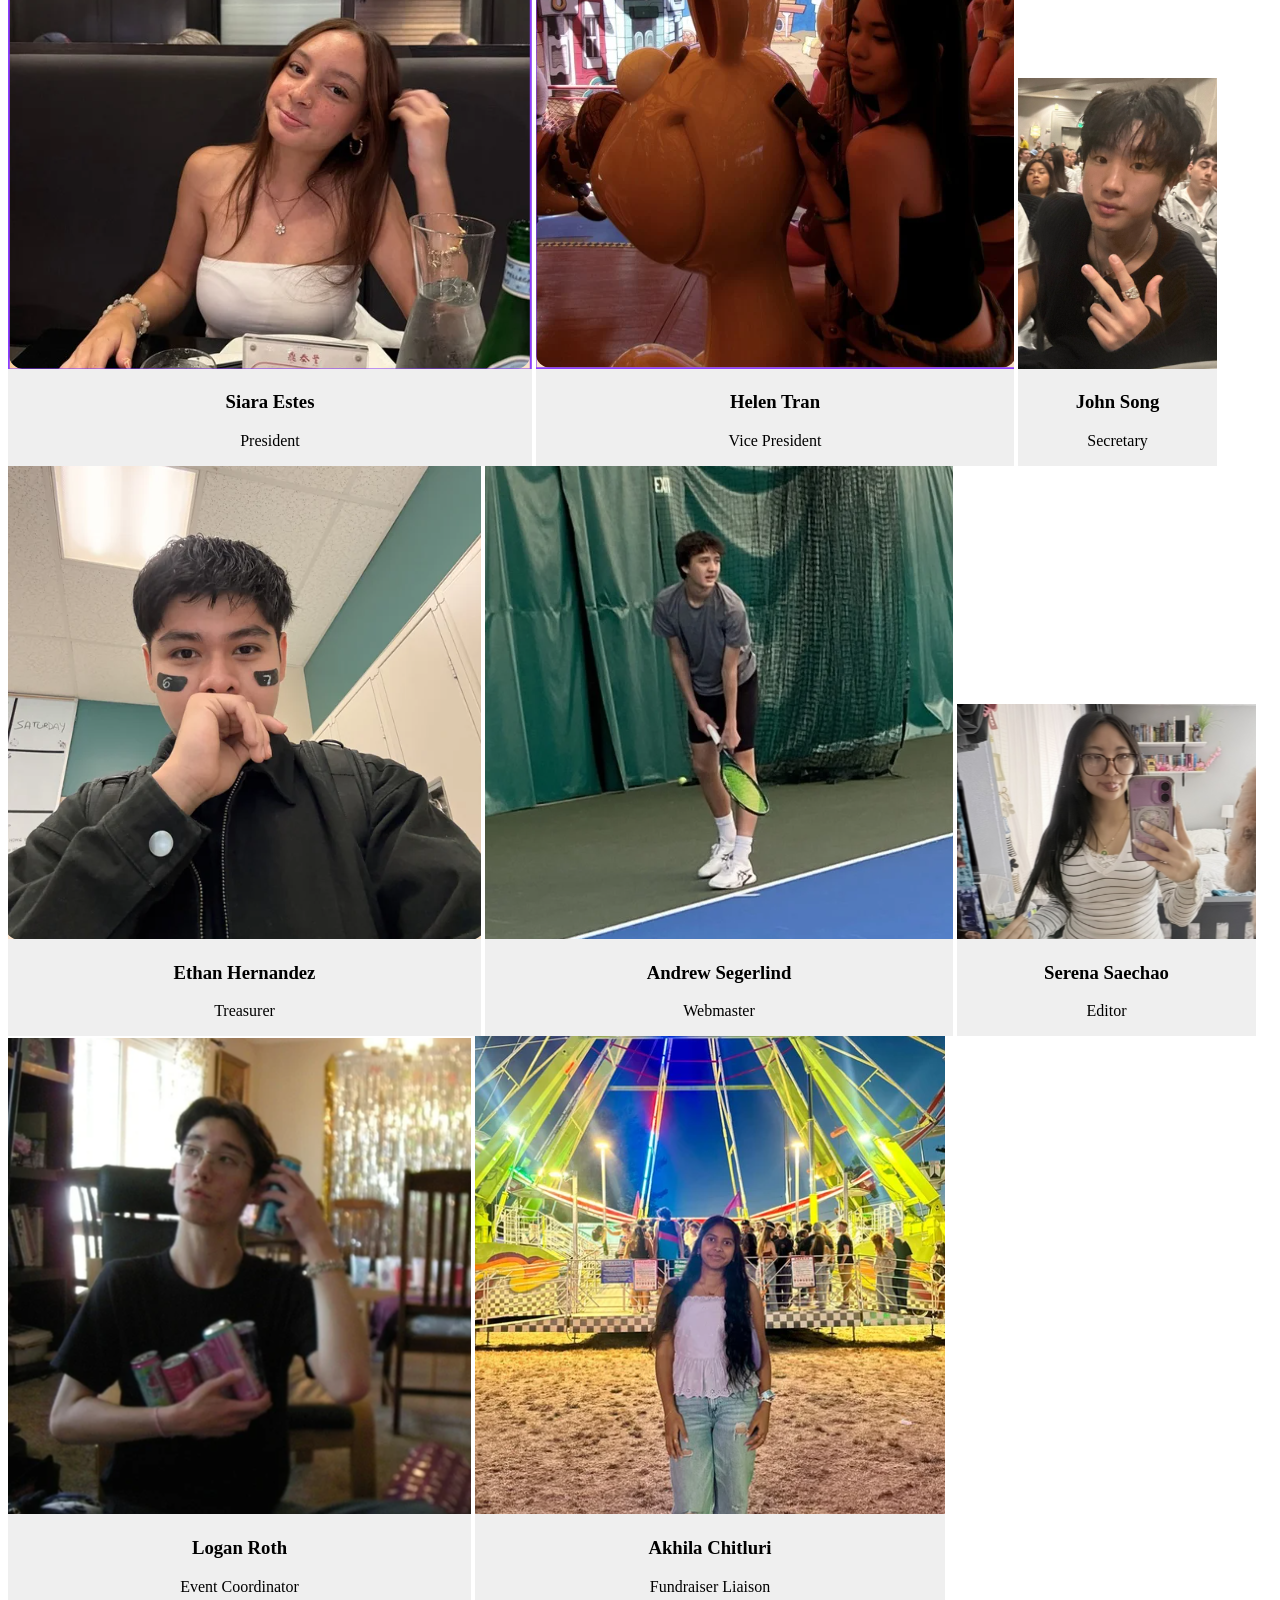
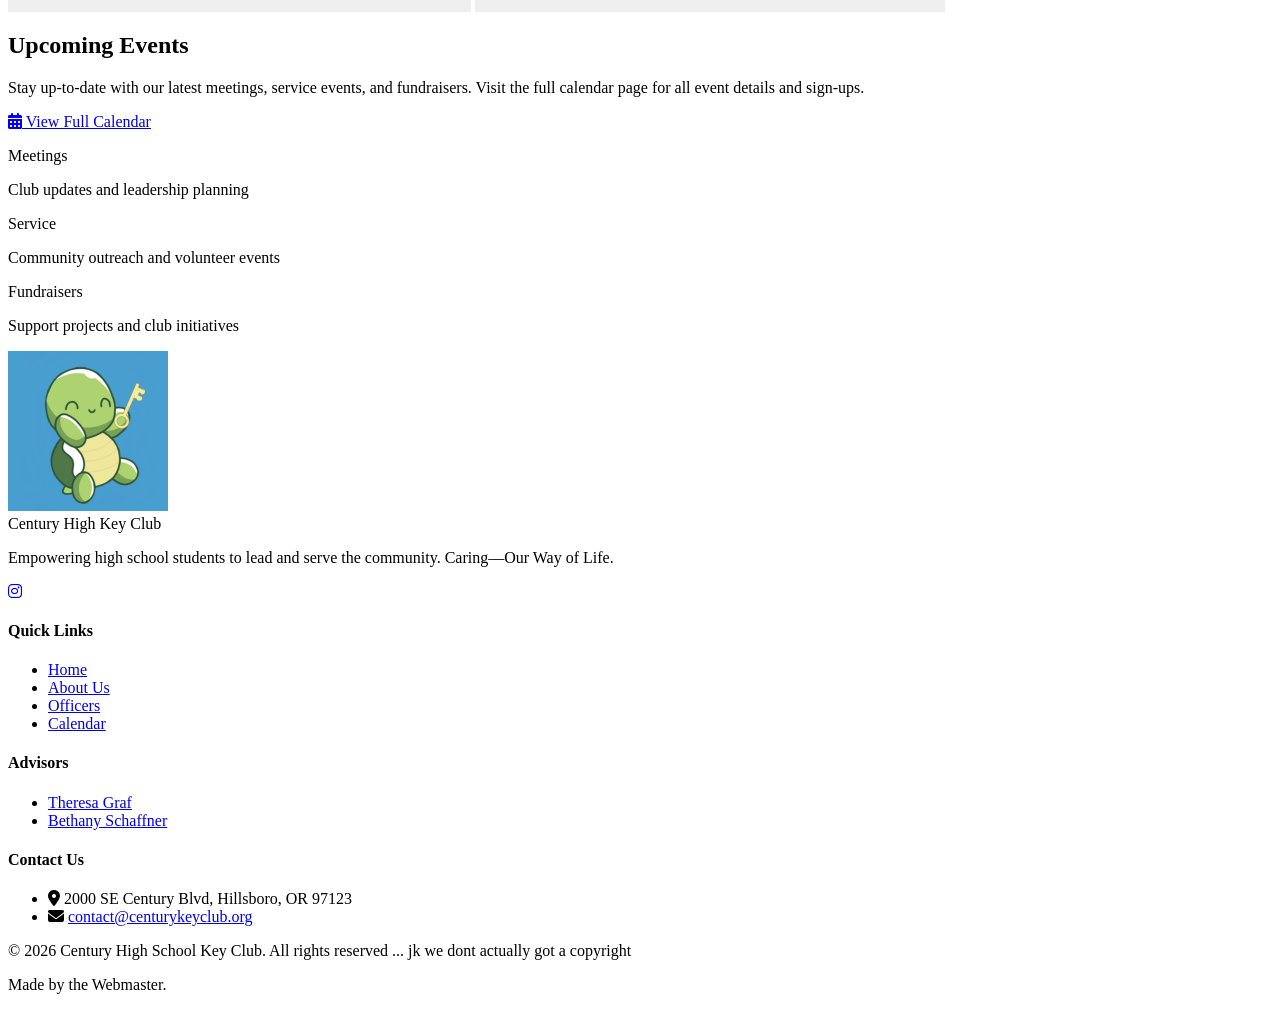
==== commit 11026c79: "footer changes to add avisor emails" ====
--- a/index.html
+++ b/index.html
@@ -197,7 +197,7 @@
                     class="officer-card bg-white rounded-2xl shadow-lg overflow-hidden group hover:shadow-2xl transition-all duration-300 transform hover:-translate-y-2 text-left"
                     data-name="Siara Estes" data-role="President" data-image="images/siara2027.png"
                     data-description="Siara leads the club with a strong focus on service, unity, and student leadership. She helps organize key events and encourages members to stay involved, motivated, and connected to the community."
-                    data-phone="9714086288" data-email="contact@centurykeyclub.org">
+                    data-phone="9714086288" data-email="estes543@hsd.k12.or.us">
                     <div class="aspect-[3/2] overflow-hidden">
                         <img src="images/siara2027.png" alt="President"
                             class="w-full h-full object-cover group-hover:scale-110 transition-transform duration-500">
@@ -212,7 +212,7 @@
                     class="officer-card bg-white rounded-2xl shadow-lg overflow-hidden group hover:shadow-2xl transition-all duration-300 transform hover:-translate-y-2 text-left"
                     data-name="Helen Tran" data-role="Vice President" data-image="images/helen2027.png"
                     data-description="Helen supports club operations and helps coordinate committees, member engagement, and leadership development. She keeps projects organized and ensures the team stays focused and united."
-                    data-phone="9713797346" data-email="contact@centurykeyclub.org">
+                    data-phone="9713797346" data-email="tranh638@hsd.k12.or.us">
                     <div class="aspect-[3/2] overflow-hidden">
                         <img src="images/helen2027.png" alt="Vice President"
                             class="w-full h-full object-cover group-hover:scale-110 transition-transform duration-500">
@@ -227,7 +227,7 @@
                     class="officer-card bg-white rounded-2xl shadow-lg overflow-hidden group hover:shadow-2xl transition-all duration-300 transform hover:-translate-y-2 text-left"
                     data-name="John Song" data-role="Secretary" data-image="images/john2026.png"
                     data-description="John keeps the club organized by managing records, communication, and meeting logistics. He helps make sure important information is shared clearly and that the team stays on track."
-                    data-phone="971336300" data-email="contact@centurykeyclub.org">
+                    data-phone="971336300" data-email="songj665@hsd.k12.or.us">
                     <div class="aspect-[3/2] overflow-hidden">
                         <img src="images/john2026.png" alt="Secretary"
                             class="w-full h-full object-cover group-hover:scale-110 transition-transform duration-500">
@@ -242,7 +242,7 @@
                     class="officer-card bg-white rounded-2xl shadow-lg overflow-hidden group hover:shadow-2xl transition-all duration-300 transform hover:-translate-y-2 text-left"
                     data-name="Ethan Hernandez" data-role="Treasurer" data-image="images/ethan2027.png"
                     data-description="Ethan manages club funds and helps plan a budget that supports service projects and member activities. He works behind the scenes to make sure the club can continue serving the community effectively."
-                    data-phone="" data-email="contact@centurykeyclub.org">
+                    data-phone="5037188776" data-email="herne609@hsd.k12.or.us">
                     <div class="aspect-[3/2] overflow-hidden">
                         <img src="images/ethan2027.png" alt="Treasurer"
                             class="w-full h-full object-cover group-hover:scale-110 transition-transform duration-500">
@@ -257,7 +257,7 @@
                     class="officer-card bg-white rounded-2xl shadow-lg overflow-hidden group hover:shadow-2xl transition-all duration-300 transform hover:-translate-y-2 text-left"
                     data-name="Andrew Segerlind" data-role="Webmaster" data-image="images/andrew2027.png"
                     data-description="Andrew keeps the club’s online presence current and engaging, from updates to event promotion. He helps ensure the community can easily learn about what Key Club is doing and how to get involved."
-                    data-phone="" data-email="contact@centurykeyclub.org">
+                    data-phone="5033302110" data-email="segea631@hsd.k12.or.us">
                     <div class="aspect-[3/2] overflow-hidden">
                         <img src="images/andrew2027.png" alt="Webmaster"
                             class="w-full h-full object-cover group-hover:scale-110 transition-transform duration-500">
@@ -272,7 +272,7 @@
                     class="officer-card bg-white rounded-2xl shadow-lg overflow-hidden group hover:shadow-2xl transition-all duration-300 transform hover:-translate-y-2 text-left"
                     data-name="Serena Saechao" data-role="Editor" data-image="images/serena2026.png"
                     data-description="Serena helps tell the club’s story by writing updates, organizing content, and helping share the impact of our work. She keeps members and the community informed and inspired."
-                    data-phone="" data-email="contact@centurykeyclub.org">
+                    data-phone="9712459495" data-email="saecs393@hsd.k12.or.us">
                     <div class="aspect-[3/2] overflow-hidden">
                         <img src="images/serena2026.png" alt="Editor"
                             class="w-full h-full object-cover group-hover:scale-110 transition-transform duration-500">
@@ -287,7 +287,7 @@
                     class="officer-card bg-white rounded-2xl shadow-lg overflow-hidden group hover:shadow-2xl transition-all duration-300 transform hover:-translate-y-2 text-left"
                     data-name="Logan Roth" data-role="Event Coordinator" data-image="images/logan2027.png"
                     data-description="Logan plans and helps execute club events, creating opportunities for service, fellowship, and leadership. His work keeps members engaged and gives the club memorable experiences throughout the school year."
-                    data-phone="" data-email="contact@centurykeyclub.org">
+                    data-phone="5034817215" data-email="rothl526@hsd.k12.or.us">
                     <div class="aspect-[3/2] overflow-hidden">
                         <img src="images/logan2027.png" alt="Event Coordinator"
                             class="w-full h-full object-cover group-hover:scale-110 transition-transform duration-500">
@@ -302,7 +302,7 @@
                     class="officer-card bg-white rounded-2xl shadow-lg overflow-hidden group hover:shadow-2xl transition-all duration-300 transform hover:-translate-y-2 text-left"
                     data-name="Akhila Chitluri" data-role="Fundraiser Liaison" data-image="images/akhila2027.png"
                     data-description="Place holder \n test" data-phone="9712545234"
-                    data-email="contact@centurykeyclub.org">
+                    data-email="chita521@hsd.k12.or.us">
                     <div class="aspect-[3/2] overflow-hidden">
                         <img src="images/akhila2027.png" alt="Fundraiser Liaison"
                             class="w-full h-full object-cover group-hover:scale-110 transition-transform duration-500">
@@ -385,64 +385,68 @@
         <div class="max-w-7xl mx-auto px-4 sm:px-6 lg:px-8">
             <div class="grid grid-cols-1 md:grid-cols-4 gap-12 mb-12 text-center md:text-left">
 
-                <!-- Brand Info -->
-                <div class="md:col-span-2">
-                    <div class="flex items-center justify-center md:justify-start gap-3 mb-4">
-                        <div class="w-10 h-10 bg-white rounded-full flex items-center justify-center p-1">
-                            <img src="images/turtleicon.png" alt="Key Club Logo"
-                                class="w-full h-full object-contain rounded-full">
-                        </div>
-                        <span class="font-bold text-2xl text-white tracking-tight block">Century High Key Club</span>
-                    </div>
-                    <p class="text-gray-400 mb-6 max-w-sm mx-auto md:mx-0">
-                        Empowering high school students to lead and serve the community. Caring—Our Way of Life.
-                    </p>
-                    <!-- Social Links -->
-                    <div class="flex justify-center md:justify-start space-x-4">
-                        <a href="https://www.instagram.com/centuryhighkeyclub/?igshid=YmMyMTA2M2Y%3D"
-                            class="w-10 h-10 rounded-full bg-blue-900 text-white flex items-center justify-center hover:bg-gold hover:text-navy transition-all">
-                            <i class="fab fa-instagram"></i>
-                        </a>
-                    </div>
-                </div>
-
-                <!-- Quick Links -->
-                <div>
-                    <h4 class="text-white font-bold text-lg mb-4 border-b border-blue-800 pb-2 inline-block">Quick Links
-                    </h4>
-                    <ul class="space-y-2 text-gray-400">
-                        <li><a href="#home" class="hover:text-gold transition-colors">Home</a></li>
-                        <li><a href="#about" class="hover:text-gold transition-colors">About Us</a></li>
-                        <li><a href="#officers" class="hover:text-gold transition-colors">Officers</a></li>
-                        <li><a href="calendar/" class="hover:text-gold transition-colors">Calendar</a></li>
-                    </ul>
-                </div>
-
-                <!-- Contact Info -->
-                <div>
-                    <h4 class="text-white font-bold text-lg mb-4 border-b border-blue-800 pb-2 inline-block">Contact Us
-                    </h4>
-                    <ul class="space-y-3 text-gray-400">
-                        <li class="flex items-start justify-center md:justify-start gap-2">
-                            <i class="fas fa-map-marker-alt mt-1 text-gold"></i>
-                            <span>2000 SE Century Blvd, Hillsboro, OR 97123</span>
-                        </li>
-                        <li class="flex items-center justify-center md:justify-start gap-2">
-                            <i class="fas fa-envelope text-gold"></i>
-                            <a href="mailto:contact@centurykeyclub.org"
-                                class="hover:text-gold transition-colors">contact@centurykeyclub.org</a>
-                        </li>
-                    </ul>
-                </div>
-            </div>
+    <!-- fr we got a copy right -->
+    <div>
+        <div class="flex items-center justify-center md:justify-start gap-2 mb-2">
+            <div class="w-8 h-8 bg-white rounded-full flex items-center justify-center p-1">
+                <img src="images/turtleicon.png" alt="Key Club Logo" class="w-full h-full object-contain rounded-full">
+            </div>
+            <span class="font-bold text-xl text-white tracking-tight block">Century High Key Club</span>
+        </div>
+        <p class="text-gray-400 text-sm mb-3 max-w-sm mx-auto md:mx-0">
+            Empowering high school students to lead and serve the community. Caring—Our Way of Life.
+        </p>
+        <!-- Social Links -->
+        <div class="flex justify-center md:justify-start space-x-3">
+            <a href="https://www.instagram.com/centuryhighkeyclub/?igshid=YmMyMTA2M2Y%3D"
+            class="w-8 h-8 rounded-full bg-blue-900 text-white flex items-center justify-center hover:bg-gold hover:text-navy transition-all">
+                <i class="fab fa-instagram"></i>
+            </a>
+        </div>
+    </div>
+
+    <!-- Quick Links -->
+    <div>
+        <h4 class="text-white font-bold text-base mb-2 border-b border-blue-800 pb-1">Quick Links</h4>
+        <ul class="space-y-1 text-sm text-gray-400">
+            <li><a href="#home" class="hover:text-gold transition-colors">Home</a></li>
+            <li><a href="#about" class="hover:text-gold transition-colors">About Us</a></li>
+            <li><a href="#officers" class="hover:text-gold transition-colors">Officers</a></li>
+            <li><a href="calendar/" class="hover:text-gold transition-colors">Calendar</a></li>
+        </ul>
+    </div>
+
+    <!-- Advisor Emails-->
+    <div>
+        <h4 class="text-white font-bold text-base mb-2 border-b border-blue-800 pb-1">Advisors</h4>
+        <ul class="space-y-1 text-sm text-gray-400">
+            <li><a href="mailto:graft@hsd.k12.or.us" class="hover:text-gold transition-colors">Theresa Graf</a></li>
+            <li><a href="mailto:schaffnb@hsd.k12.or.us" class="hover:text-gold transition-colors">Bethany Schaffner</a></li>
+        </ul>
+    </div>
+
+    <!-- Contact Info -->
+    <div>
+        <h4 class="text-white font-bold text-base mb-2 border-b border-blue-800 pb-1">Contact Us</h4>
+        <ul class="space-y-2 text-sm text-gray-400">
+            <li class="flex items-start justify-center md:justify-start gap-2">
+                <i class="fas fa-map-marker-alt mt-1 text-gold"></i>
+                <span>2000 SE Century Blvd, Hillsboro, OR 97123</span>
+            </li>
+            <li class="flex items-center justify-center md:justify-start gap-2">
+                <i class="fas fa-envelope text-gold"></i>
+                <a href="mailto:contact@centurykeyclub.org" class="hover:text-gold transition-colors">contact@centurykeyclub.org</a>
+            </li>
+        </ul>
+    </div>
 
             <!-- Copyright -->
             <div class="border-t border-blue-900 pt-8 flex flex-col md:flex-row justify-between items-center gap-4">
                 <p class="text-gray-500 text-sm">
-                    &copy; 2026 Century High School Key Club. All rights reserved.
+                    &copy; 2026 Century High School Key Club. All rights reserved ... jk we dont actually got a copyright
                 </p>
                 <p class="text-gray-500 text-sm">
-                    Made with <i class="fas fa-heart text-red-500"></i> by the Webmaster.
+                    Made by the Webmaster.
                 </p>
             </div>
         </div>
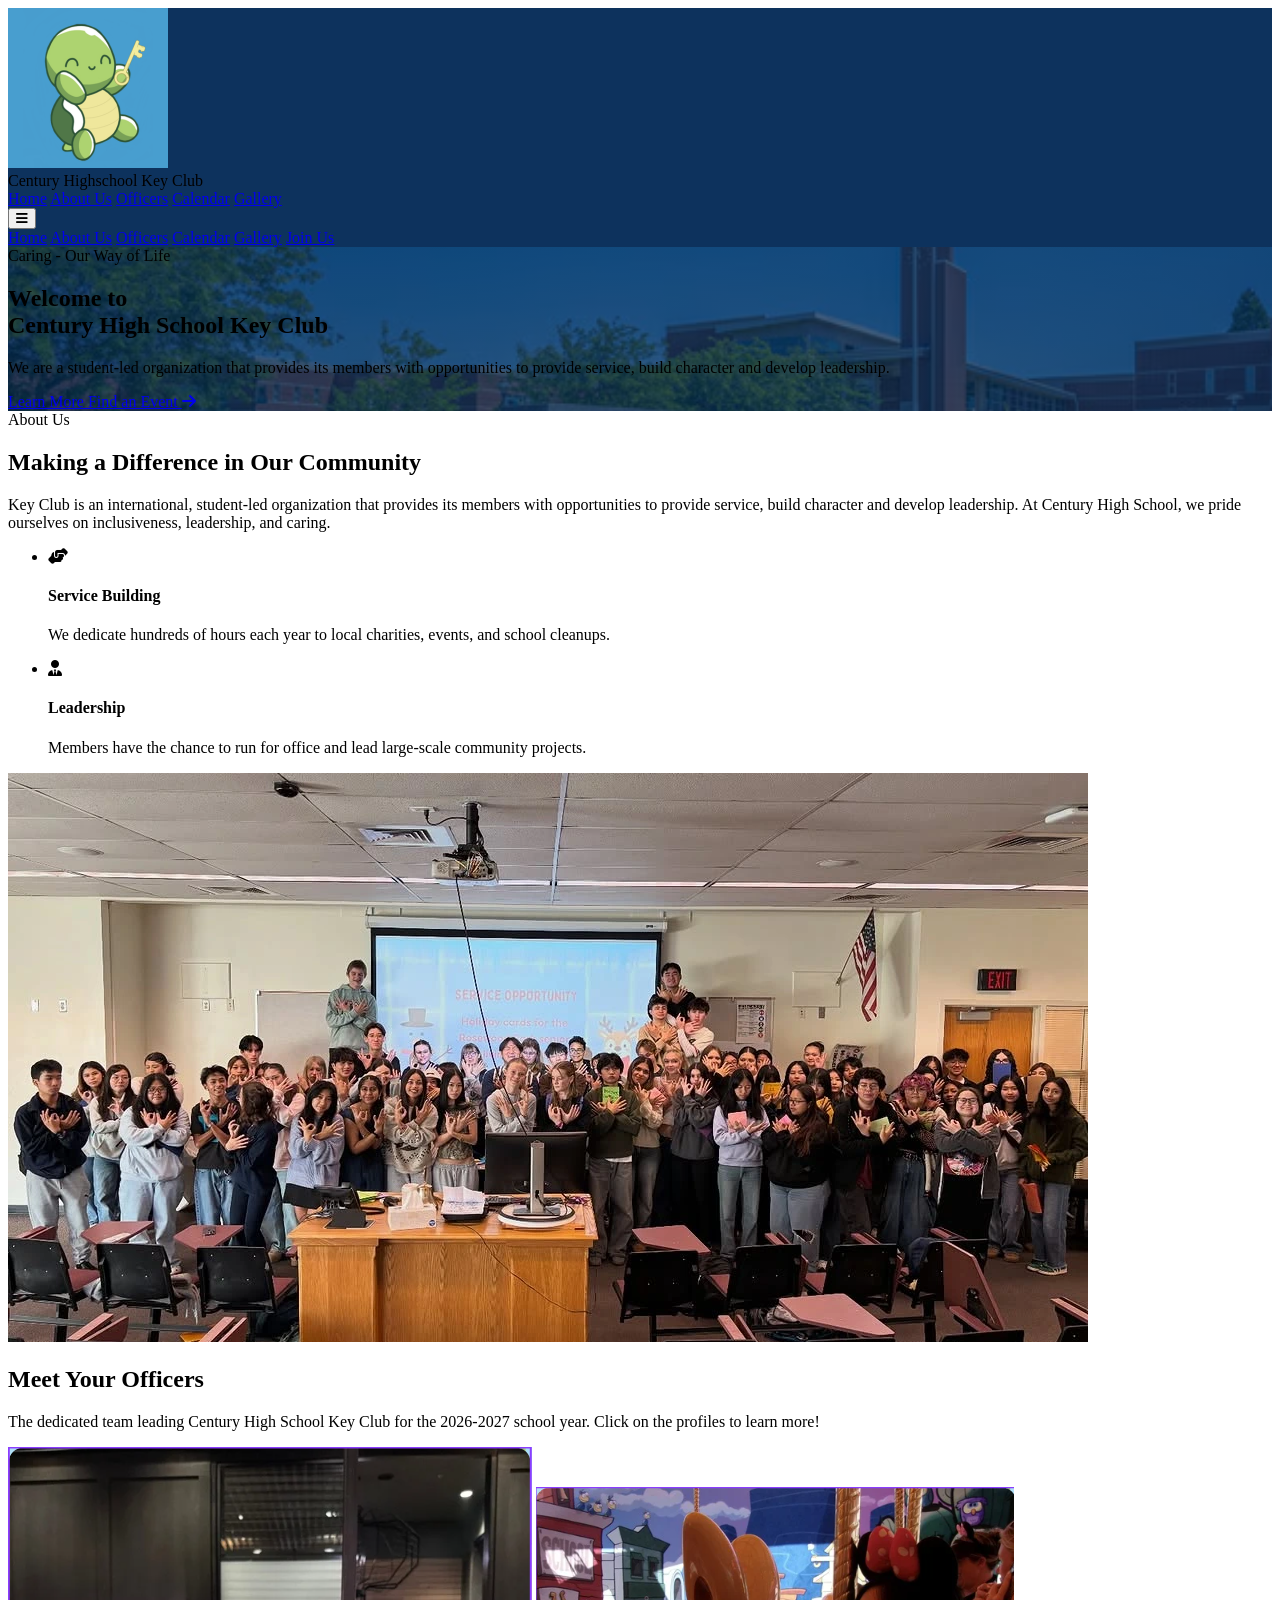
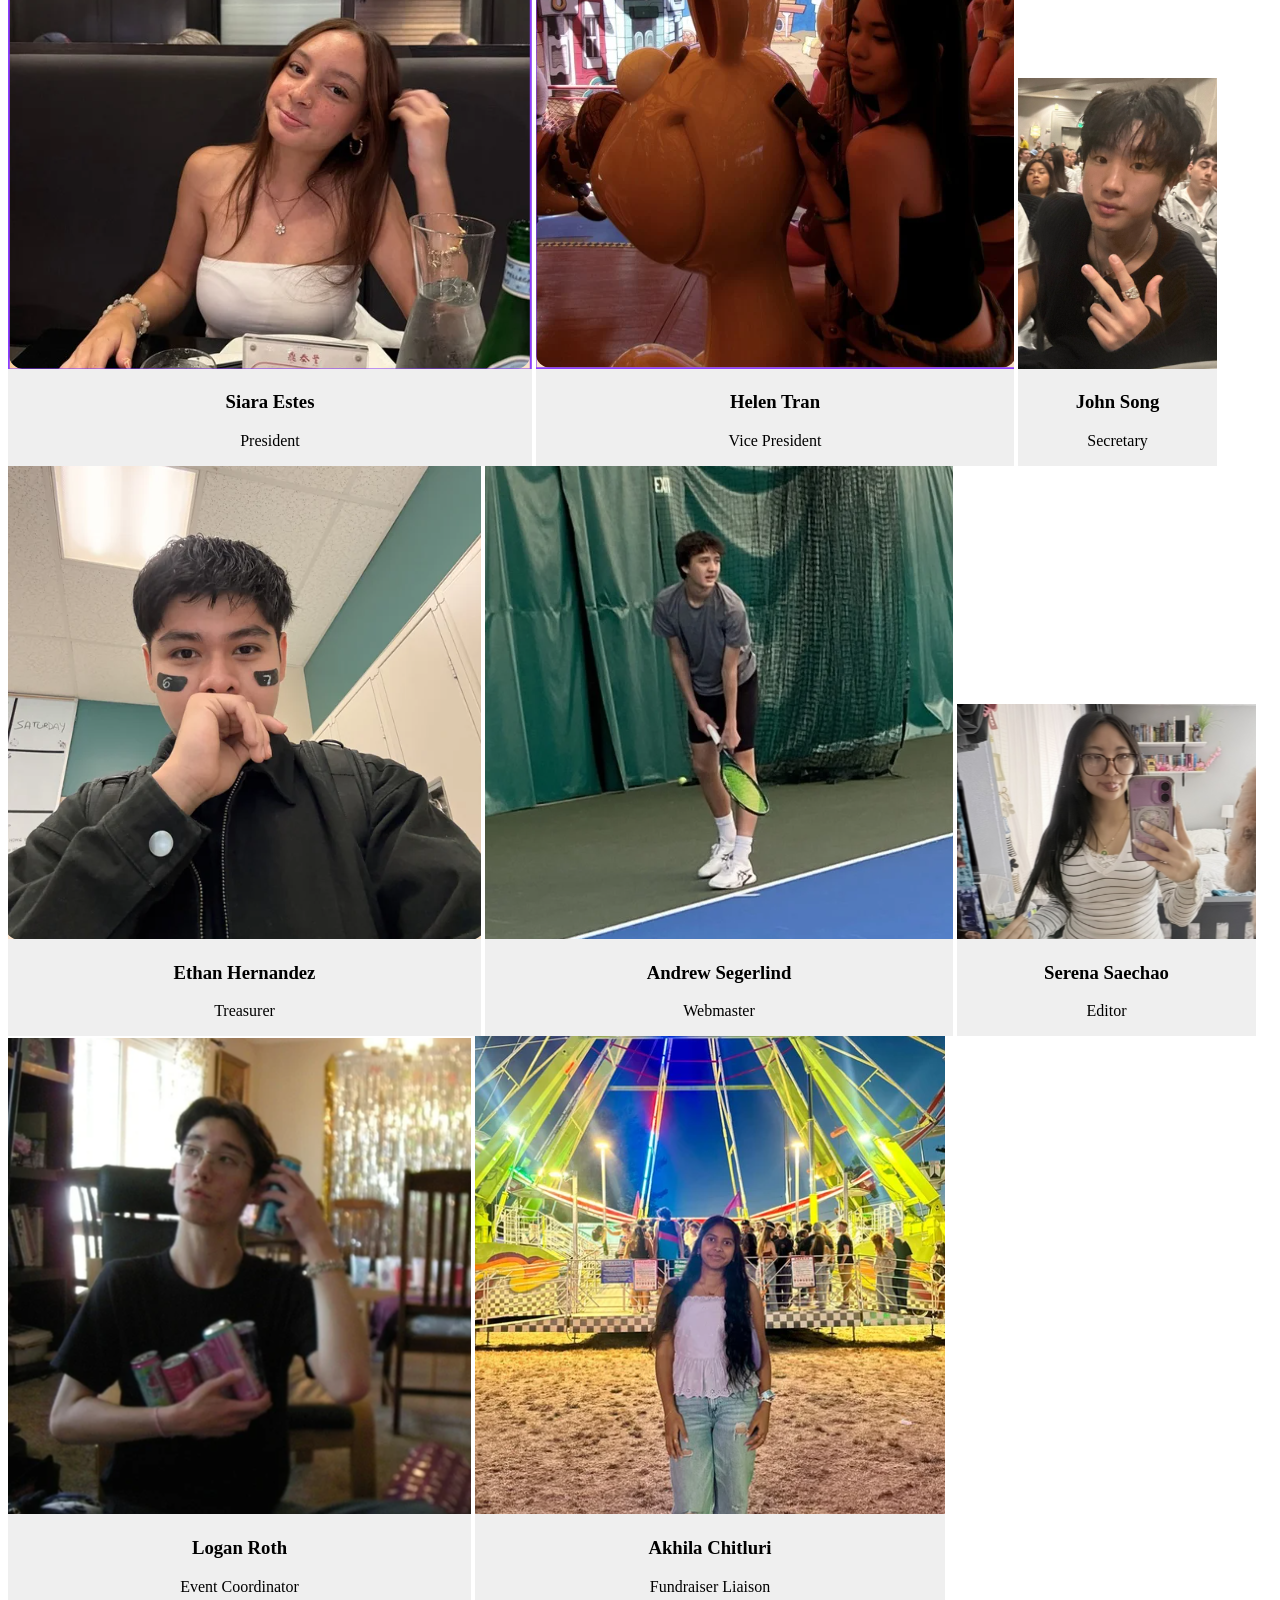
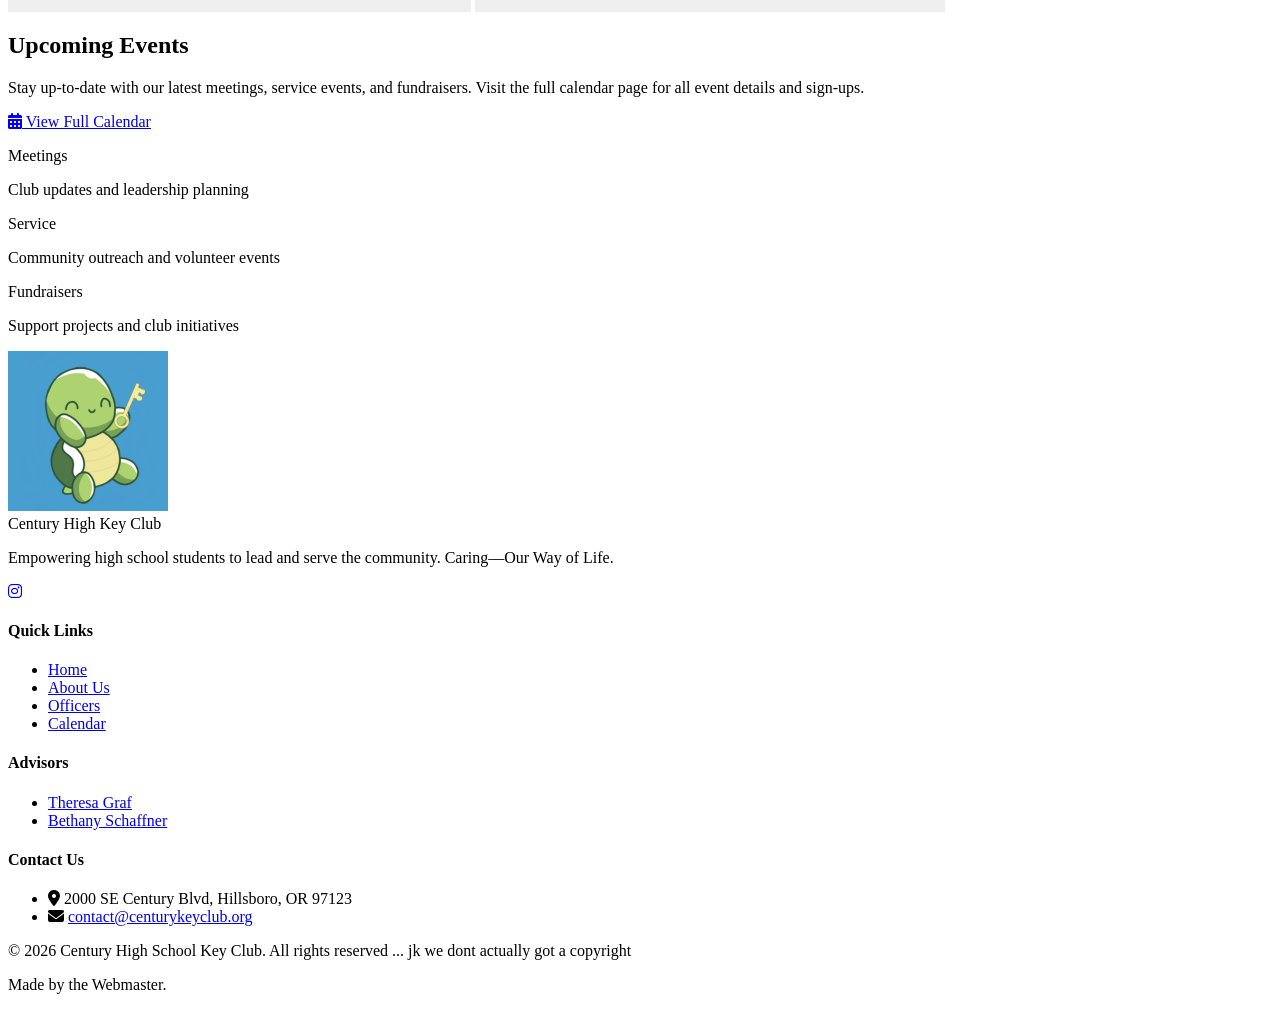
==== commit b84a6b82: "small change" ====
--- a/index.html
+++ b/index.html
@@ -50,7 +50,7 @@
                             class="w-full h-full object-contain rounded-full">
                     </div>
                     <div>
-                        <span class="font-bold text-xl tracking-tight block">Century High</span>
+                        <span class="font-bold text-xl tracking-tight block">Century Highschool</span>
                         <span class="text-gold font-semibold text-sm tracking-wider uppercase">Key Club</span>
                     </div>
                 </div>
